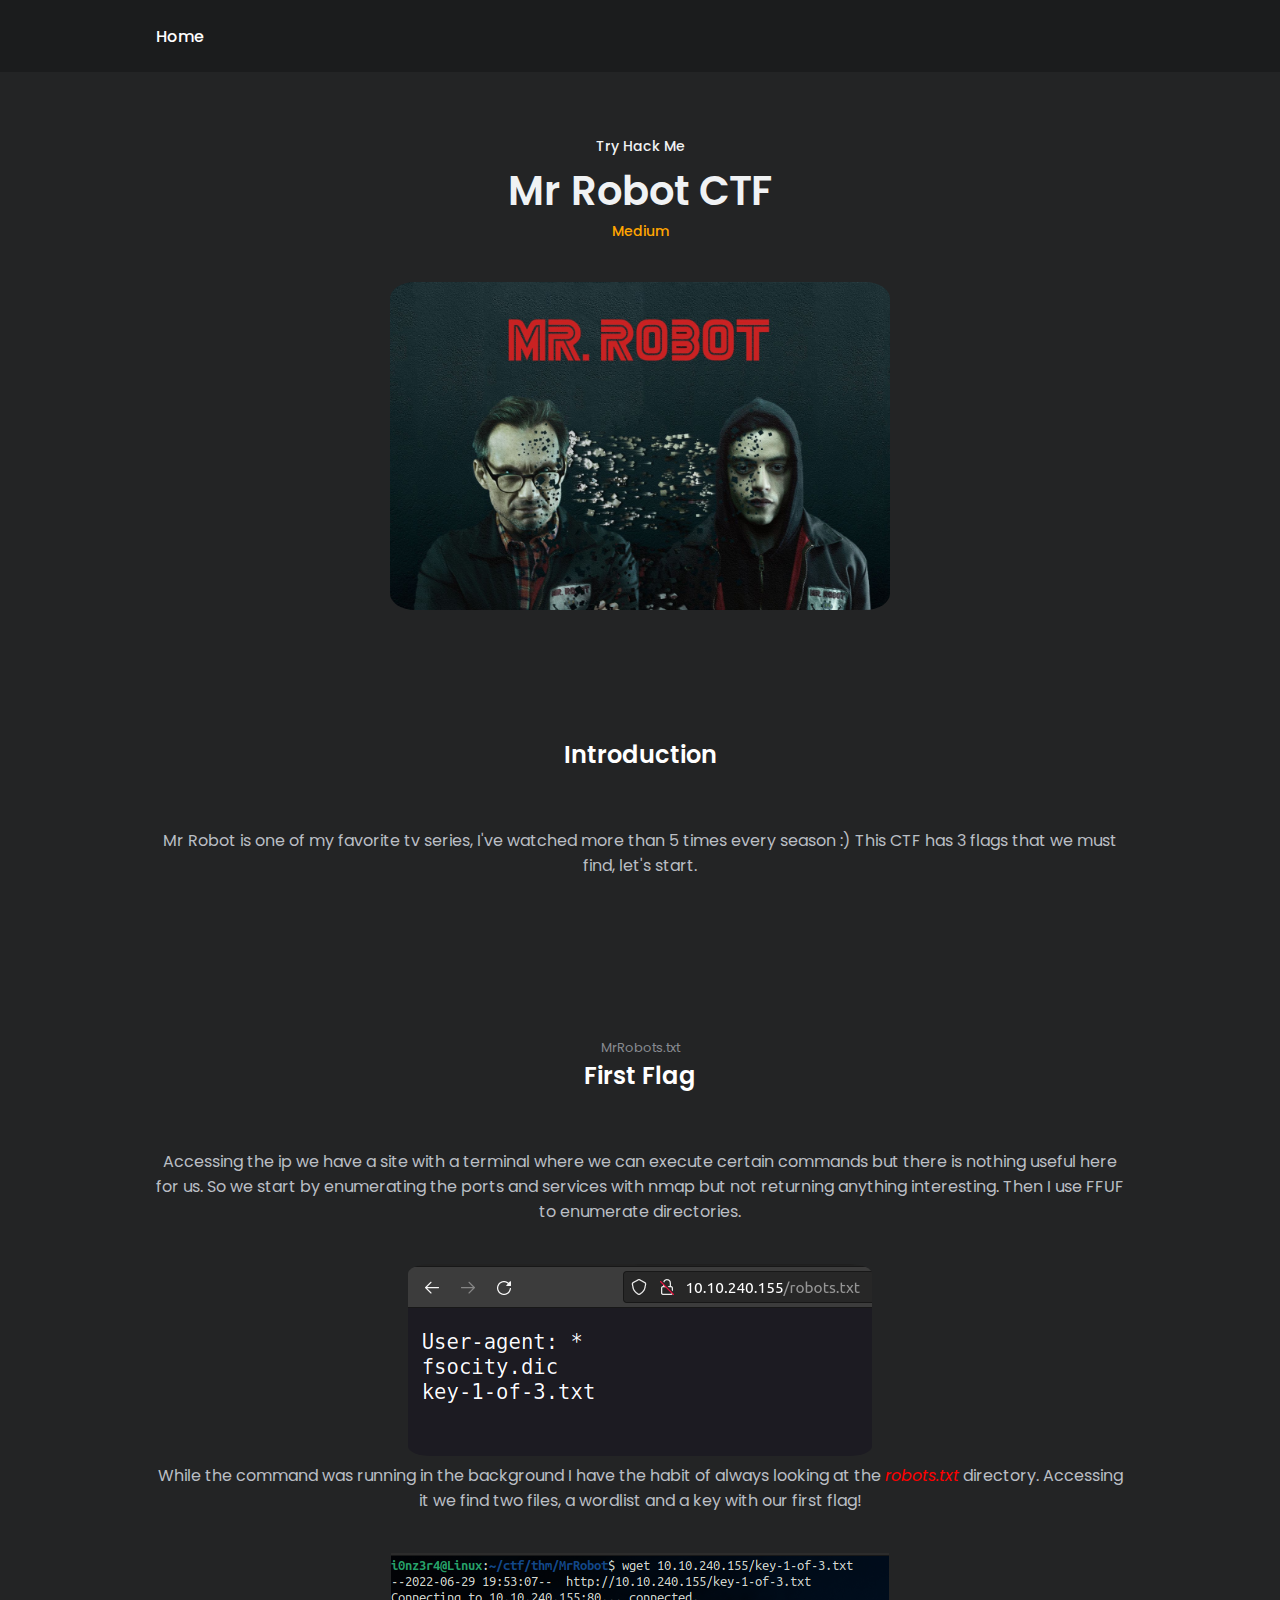
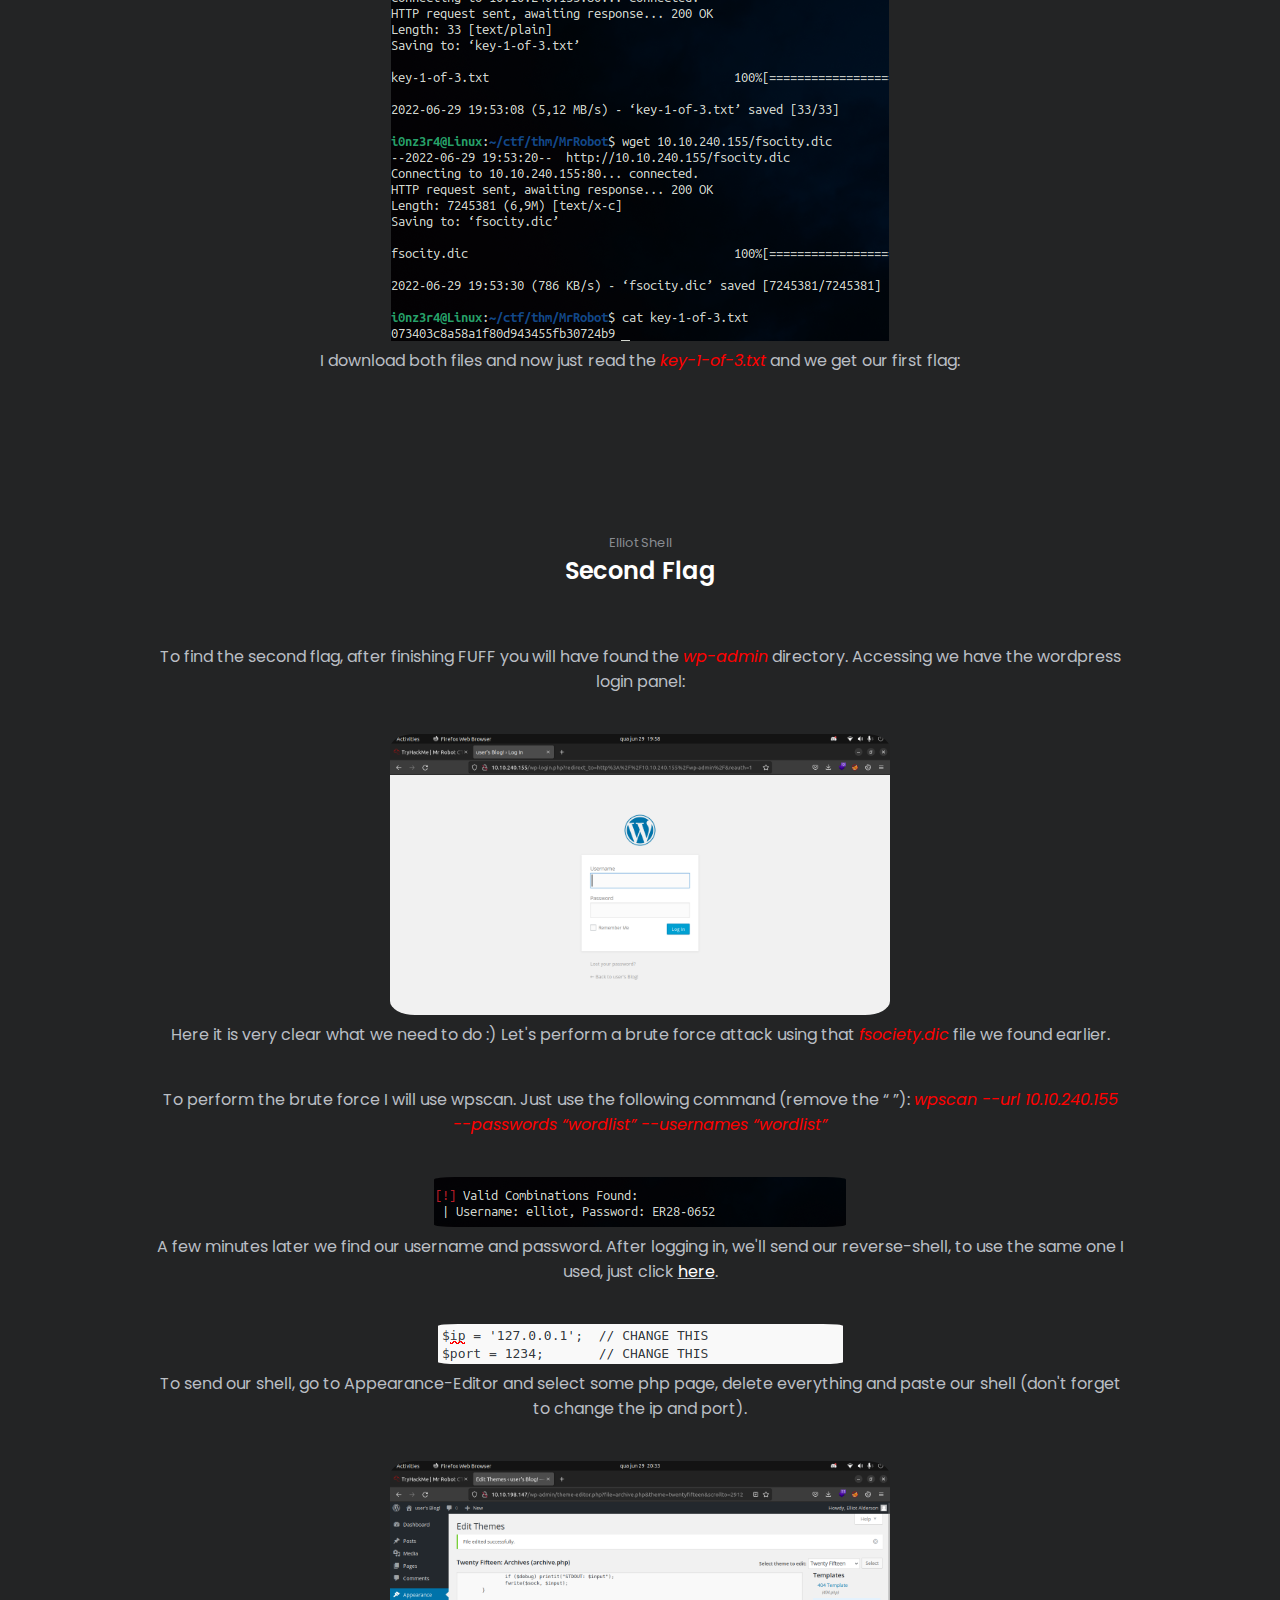
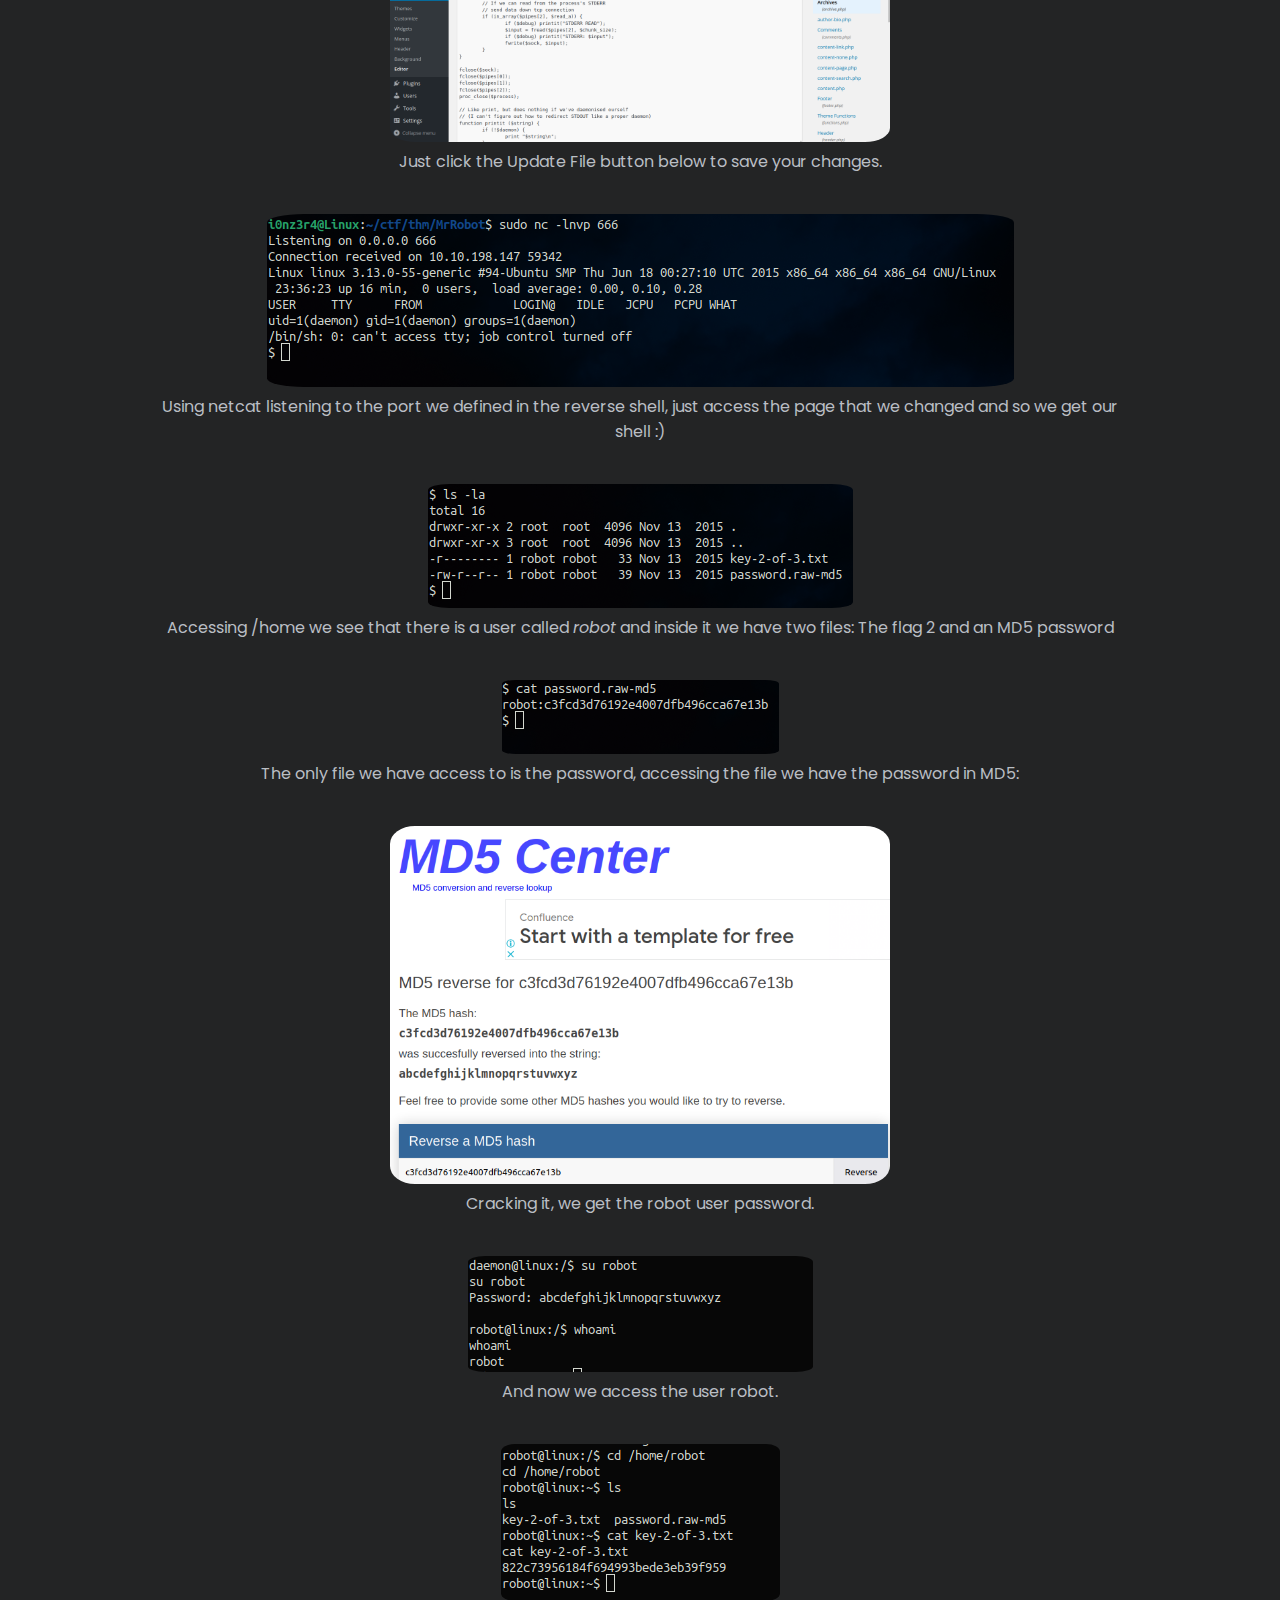
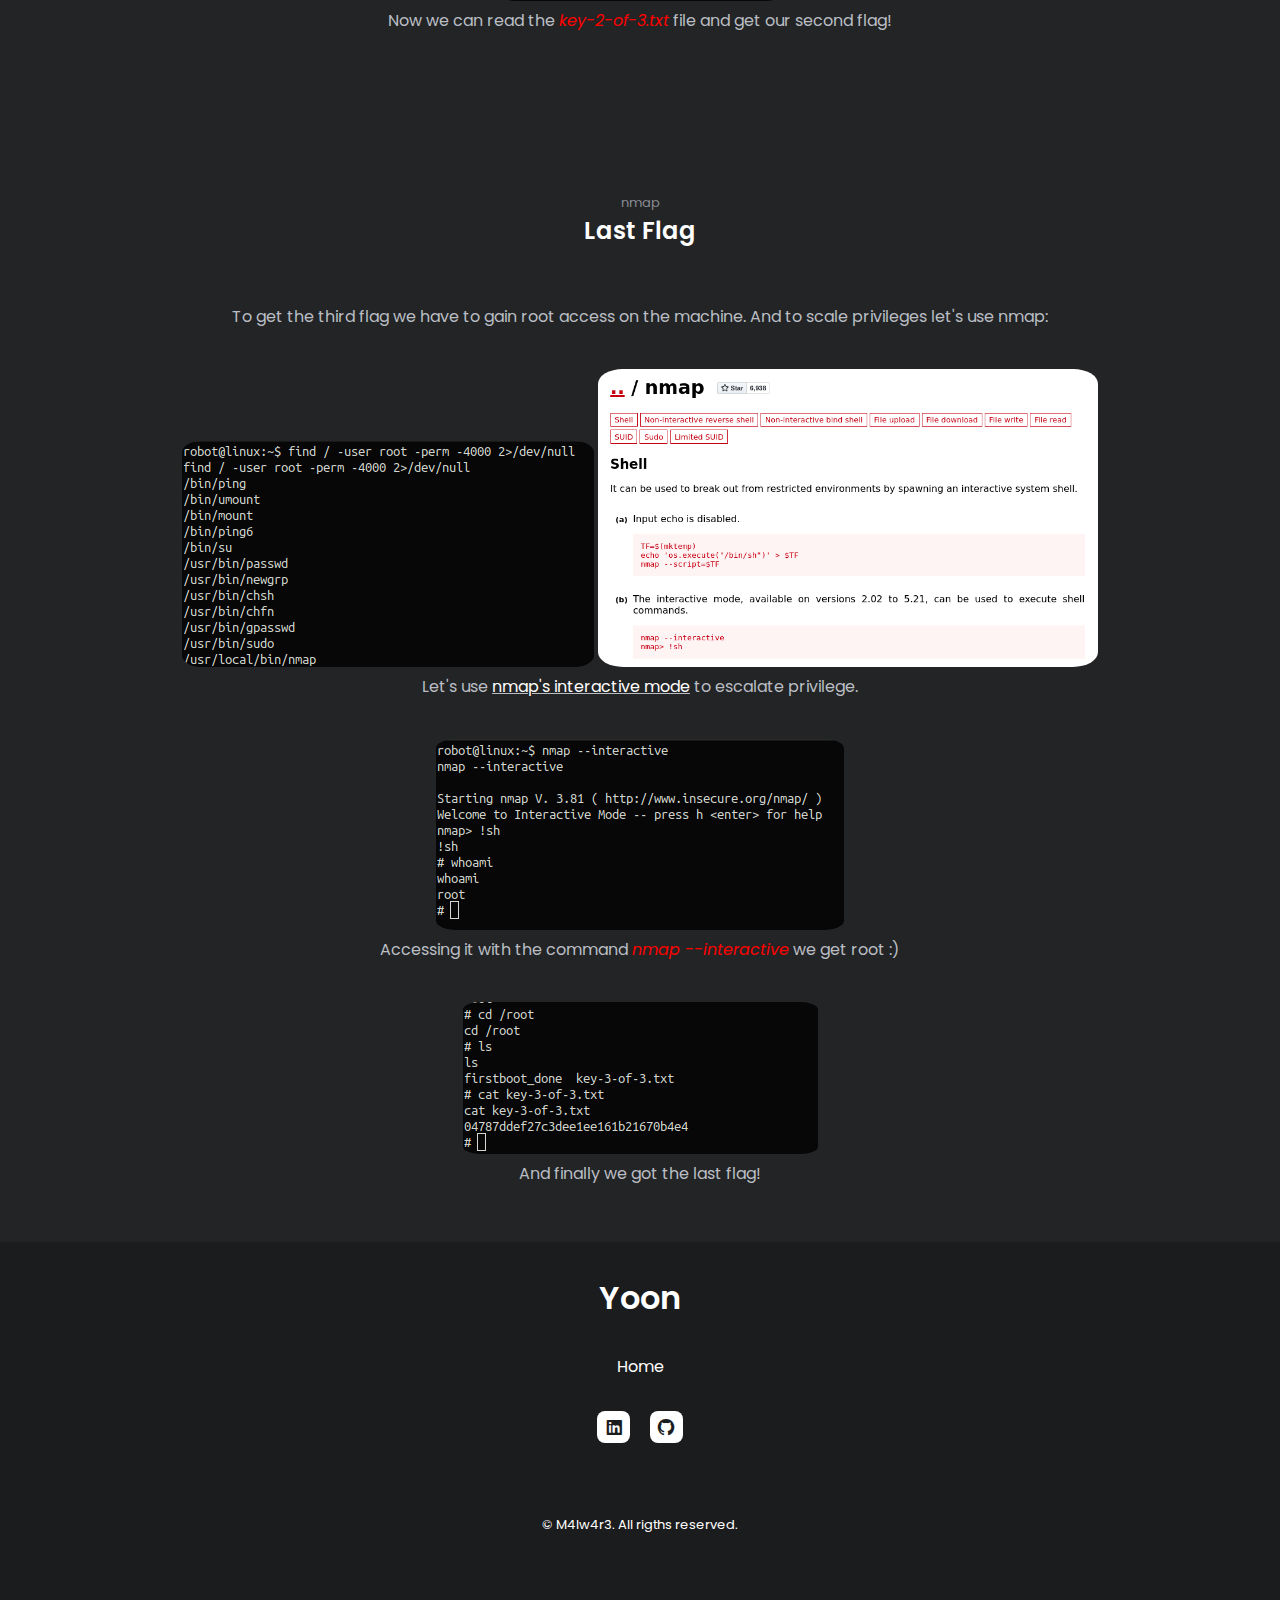
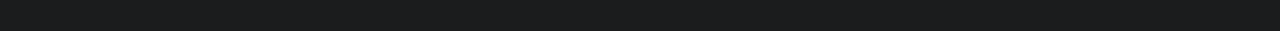
==== writeups/mr-robot/mr-robot.html @ eff6a3c6 "Upload" ====
<!DOCTYPE html>
    <html lang="en">
    <head>
        <meta charset="UTF-8">
        <meta name="viewport" content="width=device-width, initial-scale=1.0">
        <link rel="shortcut icon" href="../../assets/img/perfil.png" type="image/x-icon">
        <link href='https://unpkg.com/boxicons@2.1.2/css/boxicons.min.css' rel='stylesheet'>
        <link rel="stylesheet" href="/assets/css/swiper-bundle.min.css">
        <link rel="stylesheet" href="assets/css/styles.css">
        <title> Mr Robot CTF </title>
    </head>

    <body>
        <!--=============== HEADER ===============-->
        <header class="header" id="header">
            <nav class="nav container">
                <a href="https://micromalware.github.io/" class="nav__logo">Home</a>
            </nav>
        </header>

        <main class="main">
            <!--=============== HOME ===============-->
            <section class="home section" id="home">
                <div class="home__container container grid">
                    <div class="home__data">
                        <span class="home__greeting">Try Hack Me</span>
                        <h1 class="home__name">Mr Robot CTF</h1>
                        <h3 class="home__education" style="color:orange">Medium</h3>
                        <img src="assets/img/mr-robot.png" class="img-header">
                    </div>
                </div>
            </section>
            
            <!--=============== CONTENT ===============-->
            <section class="about section" id="about">
                <span class="section__subtitle"></span>
                <h2 class="section__title">Introduction</h2>

                <div class="about__container container">
                    <div class="about__data">
                        <p class="about__description">
                            Mr Robot is one of my favorite tv series, 
                            I've watched more than 5 times every season :) This CTF has 3 flags that we must find, let's start.
                        </p>
                    </div>
                </div>
            </section>


            <section class="about section">
                <span class="section__subtitle">MrRobots.txt</span>
                <h2 class="section__title">First Flag</h2>

                <div class="about__container container">
                    <div class="about__data">
                        <p class="about__description">
                            Accessing the ip we have a site with a terminal where we can execute certain commands but there is nothing useful here for us.
                            So we start by enumerating the ports and services with nmap but not returning anything interesting. Then I use FFUF to enumerate directories. 
                        </p>

                        <img src="assets/img/01.png">

                        <p class="about__description">
                            While the command was running in the background I have the habit of always looking at the <i style="color: red;">robots.txt</i> directory.
                            Accessing it we find two files, a wordlist and a key with our first flag!
                        </p>

                        <img src="assets/img/02.png" style="border-radius: 0%">

                        <p class="about__description">
                            I download both files and now just read the <i style="color: red;">key-1-of-3.txt</i> and we get our first flag:
                        </p>
                    </div>
                </div>
            </section>


            <section class="about section">
                <span class="section__subtitle">Elliot Shell</span>
                <h2 class="section__title">Second Flag</h2>

                <div class="about__container container">
                    <div class="about__data">
                        <p class="about__description">
                            To find the second flag, after finishing FUFF you will have found the <i style="color: red;">wp-admin</i> directory.
                            Accessing we have the wordpress login panel:
                        </p>

                        <img src="assets/img/03.png" style="width: 500px;">

                        <p class="about__description">
                            Here it is very clear what we need to do :)
                            Let's perform a brute force attack using that <i style="color: red;">fsociety.dic</i> file we found earlier.
                        </p>

                        <p class="about__description">
                            To perform the brute force I will use wpscan. Just use the following command (remove the “ ”):
                            <i style="color: red;">wpscan --url 10.10.240.155 --passwords “wordlist” --usernames “wordlist”</i>
                        </p>

                        <img src="assets/img/04.png">

                        <p class="about__description">
                            A few minutes later we find our username and password. After logging in, we'll send our reverse-shell, to use the same one I used, just click <u><a href="https://gitlab.com/kalilinux/packages/webshells/-/blob/kali/master/php/php-reverse-shell.php" target="_blank" style="color: #fff";>here</a></u>.
                        </p>

                        <img src="assets/img/05.png">

                        <p class="about__description">
                            To send our shell, go to Appearance-Editor and select some php page, delete everything and paste our shell (don't forget to change the ip and port).
                        </p>

                        <img src="assets/img/06.png" style="width: 500px;">

                        <p class="about__description">
                            Just click the Update File button below to save your changes.
                        </p>

                        <img src="assets/img/07.png">

                        <p class="about__description">
                            Using netcat listening to the port we defined in the reverse shell, just access the page that we changed and so we get our shell :)
                        </p>

                        <img src="assets/img/08.png">

                        <p class="about__description">
                            Accessing /home we see that there is a user called <i>robot</i> and inside it we have two files: The flag 2 and an MD5 password
                        </p>

                        <img src="assets/img/09.png">

                        <p class="about__description">
                            The only file we have access to is the password, accessing the file we have the password in MD5:
                        </p>

                        <img src="assets/img/10.png" style="width: 500px;">

                        <p class="about__description">
                            Cracking it, we get the robot user password.
                        </p>

                        <img src="assets/img/11.png">

                        <p class="about__description">
                            And now we access the user robot.
                        </p>

                        <img src="assets/img/12.png">

                        <p class="about__description">
                            Now we can read the <i style="color: red;">key-2-of-3.txt</i> file and get our second flag!
                        </p>
                </div>
            </section>


            <section class="about section">
                <span class="section__subtitle">nmap</span>
                <h2 class="section__title">Last Flag</h2>

                <div class="about__container container">
                    <div class="about__data">
                        <p class="about__description">
                            To get the third flag we have to gain root access on the machine. And to scale privileges let's use nmap:
                        </p>

                        <img src="assets/img/13.png">
                        <img src="assets/img/14.png" style="width: 500px;">

                        <p class="about__description">
                            Let's use <u><a href="https://gtfobins.github.io/gtfobins/nmap/" style="color: #fff;">nmap's interactive mode</a></u> to escalate privilege.
                        </p>

                        <img src="assets/img/15.png">

                        <p class="about__description">
                            Accessing it with the command <i style="color: red;">nmap --interactive</i> we get root :)
                        </p>

                        <img src="assets/img/16.png">

                        <p class="about__description">
                            And finally we got the last flag!
                        </p>
                </div>
            </section>

        <!--=============== FOOTER ===============-->
        <footer class="footer">
            <div class="footer__container container">
                <h1 class="footer__title">Yoon</h1>

                <ul class="footer__list">
                    <li>
                        <a href="https://micromalware.github.io/" class="footer__link">Home</a>
                    </li>
                </ul>

                <ul class="footer__social">
                    <a href="https://www.linkedin.com/in/yoon-guilherme/" target="_blank" class="footer__social-link">
                        <i class='bx bxl-linkedin-square'></i>
                    </a>

                    <a href="https://github.com/micromalware" target="_blank" class="footer__social-link">
                        <i class='bx bxl-github' ></i>
                    </a>
                </ul>

                <span class="footer__copy">
                    &#169; M4lw4r3. All rigths reserved.
                </span>
            </div>
        </footer>

        <!--=============== SCROLLREVEAL ===============-->
        <script src="/assets/js/scrollreveal.min.js"></script>

        <!--=============== SWIPER JS ===============-->
        <script src="/assets/js/swiper-bundle.min.js"></script>

        <!--=============== MIXITUP FILTER ===============-->
        <script src="/assets/js/mixitup.min.js"></script>

        <!--=============== MAIN JS ===============-->
        <script src="assets/js/main.js"></script>
    </body>
</html>
---- writeups/mr-robot/assets/css/styles.css ----
/*=============== GOOGLE FONTS ===============*/
@import url('https://fonts.googleapis.com/css2?family=Poppins:wght@400;500;600&display=swap');

/*=============== VARIABLES CSS ===============*/
:root {
  --header-height: 3.5rem;

  /*========== Colors ==========*/
  --first-hue: 231;
  --sat: 40%;
  --lig: 56%;
  --second-hue: 219;
  --first-color: hsl(var(--first-hue), var(--sat), var(--lig));
  --first-color-alt: hsl(var(--first-hue), var(--sat), 52%); /* -4% */
  --title-color: hsl(var(--second-hue), 15%, 95%);
  --text-color: hsl(var(--second-hue), 8%, 75%);
  --text-color-light: hsl(var(--second-hue), 4%, 55%);
  --body-color: hsl(var(--second-hue), 48%, 8%);
  --container-color: hsl(var(--second-hue), 32%, 12%);

  /*========== Font and typography ==========*/
  --body-font: 'Poppins', sans-serif;
  --biggest-font-size: 1.75rem;
  --h1-font-size: 1.5rem;
  --h2-font-size: 1.25rem;
  --h3-font-size: 1rem;
  --normal-font-size: .938rem;
  --small-font-size: .813rem;
  --smaller-font-size: .75rem;
  --tiny-font-size: .625rem;

  /*========== Font weight ==========*/
  --font-medium: 500;
  --font-semibold: 600;

  /*========== z index ==========*/
  --z-tooltip: 10;
  --z-fixed: 100;
  --z-modal: 1000;
}

/* Responsive typography */
@media screen and (min-width: 968px) {
  :root {
    --biggest-font-size: 2.5rem;
    --h1-font-size: 2.25rem;
    --h2-font-size: 1.5rem;
    --h3-font-size: 1.25rem;
    --normal-font-size: 1rem;
    --small-font-size: .875rem;
    --smaller-font-size: .813rem;
  }
}

/*=============== BASE ===============*/
* {
  box-sizing: border-box;
  padding: 0;
  margin: 0;
}

html {
  scroll-behavior: smooth;
}

body,
button,
input,
textarea {
  font-family: var(--body-font);
  font-size: var(--normal-font-size);
}

body {
  background-color: #232425;
  color: var(--text-color);
  transition: .4s; /* for light mode animation */
}

h1, h2, h3 {
  color: var(--title-color);
  font-weight: var(--font-semibold);
}

ul {
  list-style: none;
}

a {
  text-decoration: none;
}

button {
  cursor: pointer;
  border: none;
  outline: none;
}

img {
  max-width: 100%;
  height: auto;
  border-radius: 5%;
}

/*=============== THEME ===============*/
.change-theme{
  font-size: 1.25rem;
  cursor: pointer;
  transition: .3s;
}

.change-theme:hover{
  color: var(--first-color);
}

/*========== Variables Light theme ==========*/
body.light-theme{
  --title-color: hsl(var(--second-hue), 15%, 15%);
  --text-color: hsl(var(--second-hue), 8%, 35%);
  --body-color: hsl(var(--second-hue), 100%, 99%);
  --container-color: #fff;
}

/*========== 
    Color changes in some parts of 
    the website, in light theme
==========*/
.light-theme .scroll-header{
  box-shadow: 0 2px 4px hsla(0, 0%, 1%, .1);
}

.light-theme .nav__menu{
  background-color: hsla(var(--second-hue), 32%, 90%, .8);
}

.light-theme .section__subtitle{
  color: var(--text-color);
}

.light-theme .home__social-link{
  box-shadow: 0 2px 8px hsla(var(--second-hue), 48%, 8%, .1);
}

.light-theme .home__social::after,
.light-theme .footer__social-link{
  background-color: var(--title-color);
}

.light-theme .home__social-link,
.light-theme .home__scroll,
.light-theme .button,
.light-theme .button:hover,
.light-theme .active-work,
.light-theme .footer__title,
.light-theme .footer__link,
.light-theme .footer__copy{
  color: var(--title-color);
}

.light-theme .about__box{
  box-shadow: 0 2px 8px hsla(var(--second-hue), 48%, 8%, .1);
}

.light-theme .skills__content,
.light-theme .services__card,
.light-theme .work__card,
.light-theme .testimonial__card,
.light-theme .contact__card{
  box-shadow: 0 2px 16px hsla(var(--second-hue), 48%, 8%, .1);
}

.light-theme::-webkit-scrollbar{
  background-color: hsl(var(--second-hue), 8%, 66%);
}

.light-theme::-webkit-scrollbar-thumb{
  background-color: hsl(var(--second-hue), 8%, 54%);
}

.light-theme::-webkit-scrollbar-thumb:hover{
  background-color: hsl(var(--second-hue), 8%, 44%);
}

/*=============== REUSABLE CSS CLASSES ===============*/
.container {
  max-width: 968px;
  margin-left: 1rem;
  margin-right: 1rem;
}

.grid {
  display: grid;
  gap: 1.25rem;
}

.main {
  overflow: hidden;
}

.section {
  padding: 4.5rem 0 1rem;
}

.section__title, 
.section__subtitle {
  text-align: center;
}

.section__title {
  font-size: var(--h2-font-size);
  color: #fff;
  margin-bottom: 2rem;
}

.section__subtitle {
  display: block;
  font-size: var(--smaller-font-size);
  color: var(--text-color-light);
}

/*=============== HEADER & NAV===============*/
.header {
  position: fixed;
  top: 0;
  left: 0;
  width: 100%;
  background-color: #1b1c1d;
  z-index: var(--z-fixed);
  transition: .4s; /* for light mode animation */
}

.img-header {
  width: 500px;
}

.nav{
  height: var(--header-height);
  display: flex;
  justify-content: space-between;
  align-items: center;
}

.nav__logo{
  color: #fff;
  font-weight: var(--font-medium);
  transition: .4s;
}

.nav__logo:hover{
  color: #a9a9b3;
}

.nav__menu{
  position: fixed;
  bottom: 1rem;
  background-color: hsla(var(--second-hue), 32%, 16%, .8);
  width: 90%;
  border-radius: 4rem;
  padding: 1rem 2.25rem;
  backdrop-filter: blur(10px);
  transition: .4s; /* for light mode animation */
}

.nav__list{
  display: flex;
  justify-content: space-between;
  align-items: center;
}

.nav__link{
  color: var(--text-color);
  font: 1.25rem;
  padding: .4rem;
  display: flex;
  border-radius: 5rem;
}

/* Active link */
.active-link{
  background: linear-gradient(180deg,
              hsla(var(--first-hue), var(--sat), var(--lig), 1),
              hsla(var(--first-hue), var(--sat), var(--lig), .2)
            );
  box-shadow: 0 0 16px hsla(var(--first-hue), var(--sat), var(--lig), .4);
  color: var(--title-color);
}

/* Change background header */
.scroll-header{
  box-shadow: 0 4px 4px hsla(0, 0%, 4%, .3);
}


/*=============== HOME ===============*/
.home__container{
  position: relative;
  row-gap: 4.5rem;
  padding-top: 2rem;
}

.home__data{
  text-align: center;
}

.home__greeting,
.home__education{
  font-size: var(--small-font-size);
  font-weight: var(--font-medium);
}

.home__greeting{
  display: block;
  color: var(--title-color);
  margin-bottom: .25rem;
}

.home__education{
  color: var(--text-color);
  margin-bottom: 2.5rem;
}

.home__name{
  font-size: var(--biggest-font-size);
}

.home__img{
  width: 175px;
}

.home__handle{
  justify-self: center;
  width: 190px;
  height: 293px;
  background: linear-gradient(180deg,
              hsla(var(--first-hue), var(--sat), var(--lig), 1),
              hsla(var(--first-hue), var(--sat), var(--lig), .2)
            );
  border-radius: 10rem 10rem 1rem 1rem;
  display: flex;
  align-items: flex-end;
  justify-content: center;
  overflow: hidden;
}

.home__buttons{
  display: flex;
  justify-content: center;
  align-items: center;
  gap: 1.5rem;
}

.home__social,
.home__scroll{
  position: absolute;
}

.home__social{
  bottom: 5rem;
  left: 0;
  display: grid;
  row-gap: .5rem;
}

.home__social-link{
  width: max-content;
  background-color: var(--container-color);
  color: var(--first-color);
  padding: .25rem;
  border-radius: .25rem;
  display: flex;
  font-size: 1rem;
  transition: .4s;
}

.home__social-link:hover{
  background-color: var(--first-color);
  color: #fff;
}

.home__social::after{
  content: '';
  width: 32px;
  height: 2px;
  background-color: var(--first-color);
  transform: rotate(90deg) translate(16px, 3px);
}

.home__scroll{
  color: var(--first-color);
  right: -1.5rem;
  bottom: 4rem;
  display: grid;
  row-gap: 2.25rem;
  justify-items: center;
}

.home__scroll-icon{
  font-size: 1.25rem;
}

.home__scroll-name{
  font-size: var(--smaller-font-size);
  transform: rotate(-90deg);
}

/*=============== BUTTONS ===============*/
.button{
  display: inline-block;
  background-color: var(--first-color);
  color: var(--body-color);
  padding: .75rem 1rem;
  border-radius: .5rem;
  font-weight: var(--font-medium);
  transition: .4s;
}

.button:hover{
  background-color: var(--first-color-alt);
  color: var(--body-color);
}

.button--ghost{
  background-color: transparent;
  border: 2px solid var(--first-color);
  color: var(--first-color);
}

/*=============== ABOUT ===============*/
.about__container{
  row-gap: 2.5rem;
}

.about__data{
  text-align: center;
}

.about__title{
  font-size: var(--small-font-size);
}

.about__subtitle{
  font-size: var(--tiny-font-size);
}

.about__description{
  margin-bottom: 1rem;
}


/*=============== FOOTER ===============*/
.footer{
  background-color: #1b1c1d;
}

.footer__container{
  padding: 2rem 0 6rem;
}

.footer__title,
.footer__link{
  color: #fff;
}

.footer__title{
  text-align: center;
  margin-bottom: 2rem;
}

.footer__list{
  display: flex;
  justify-content: center;
  column-gap: 1.5rem;
  margin-bottom: 2rem;
}

.footer__social{
  display: flex;
  justify-content: center;
  column-gap: 1.25rem;
}

.footer__social-link{
  background-color: #fff;
  color: #1b1c1d;
  padding: .25rem;
  border-radius: .25rem;
  font-size: 1rem;
  display: inline-flex;
}

.footer__copy{
  display: block;
  margin-top: 4.5rem;
  color: #fff;
  text-align: center;
  font-size: var(--smaller-font-size);
}

/*=============== SCROLL BAR ===============*/
::-webkit-scrollbar{
  width: .6rem;
  border-radius: .5rem;
  background-color: hsl(var(--second-hue), 8%, 38%);
}

::-webkit-scrollbar-thumb{
  background-color: hsl(var(--second-hue), 8%, 26%);
  border-radius: .5rem;
}

::-webkit-scrollbar-thumb:hover{
  background-color: hsl(var(--second-hue), 8%, 20%);
}

/*=============== BREAKPOINTS ===============*/
/* For small devices */
@media screen and (max-width: 320px){
  .nav__menu{
    padding: 1rem 1.5rem;
  }

  .home__buttons{
    flex-direction: column;
  }

  .home__handle{
    width: 150px;
    height: 253px;
  }

  .home__img{
    width: 130px;
  }
}

/* For medium devices */
@media screen and (min-width: 576px) {
  .nav__menu{
    width: 328px;
    left: 0;
    right: 0;
    margin: 0 auto;
  }


  .about__description{
    padding: 0 auto;
    justify-content: center;
  }
}

@media screen and (min-width: 767px){
  .work__container{
    grid-template-columns: repeat(2, max-content);
  }

  .contact__container{
    grid-template-columns: repeat(1, max-content);
    justify-content: center;
    column-gap: 3rem;
  }
}

/* For large devices */
@media screen and (min-width: 992px){
  .container{
    margin-left: auto;
    margin-right: auto;
  }

  .section{
    padding: 6.5rem 0 1rem;
  }

  .section__title{
    margin-bottom: 3.5rem;
  }

  .nav{
    height: calc(var(--header-height) + 1rem);
  }

  .home__handle{
    width: 290px;
    height: 400px;
  }

  .home__img{
    width: 250px;
  }

  .home__social-link{
    padding: .4rem;
    font-size: 1.25rem;
  }

  .home__social::after{
    transform: rotate(90deg) translate(16px, 0);
  }

  .home__scroll-icon{
    font-size: 2rem;
  }

  .about__container{
    align-items: center;
    column-gap: 1rem;
  }

  p .about__data{
    text-align: initial;
  }

  .about__info{
    justify-content: initial;
  }

  .about__box{
    text-align: center;
    padding: 1rem 1.25rem;
  }

  .about__description{
    padding: 0 0 0 0;
    margin-bottom: 2.5rem;
  }

  .footer__social-link{
    font-size: 1.25rem;
    padding: .4rem;
    border-radius: .5rem;
  }
}
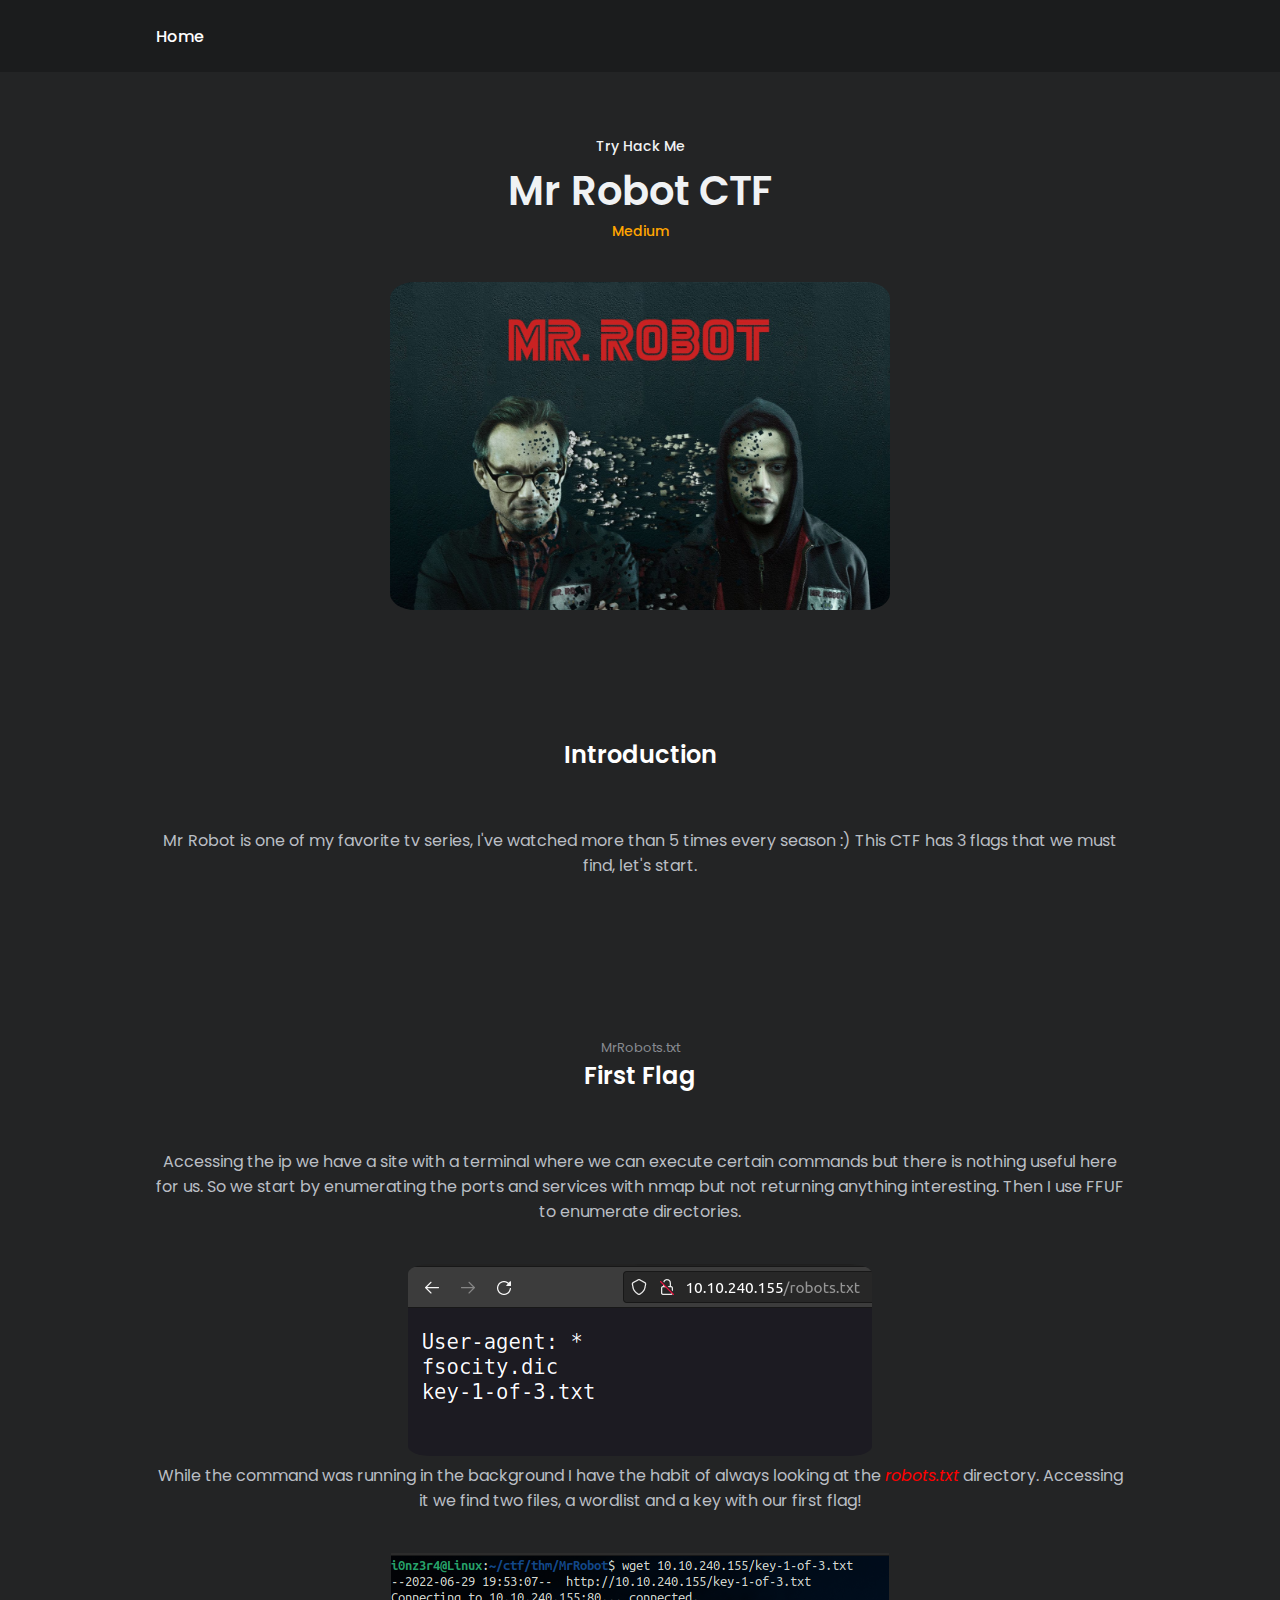
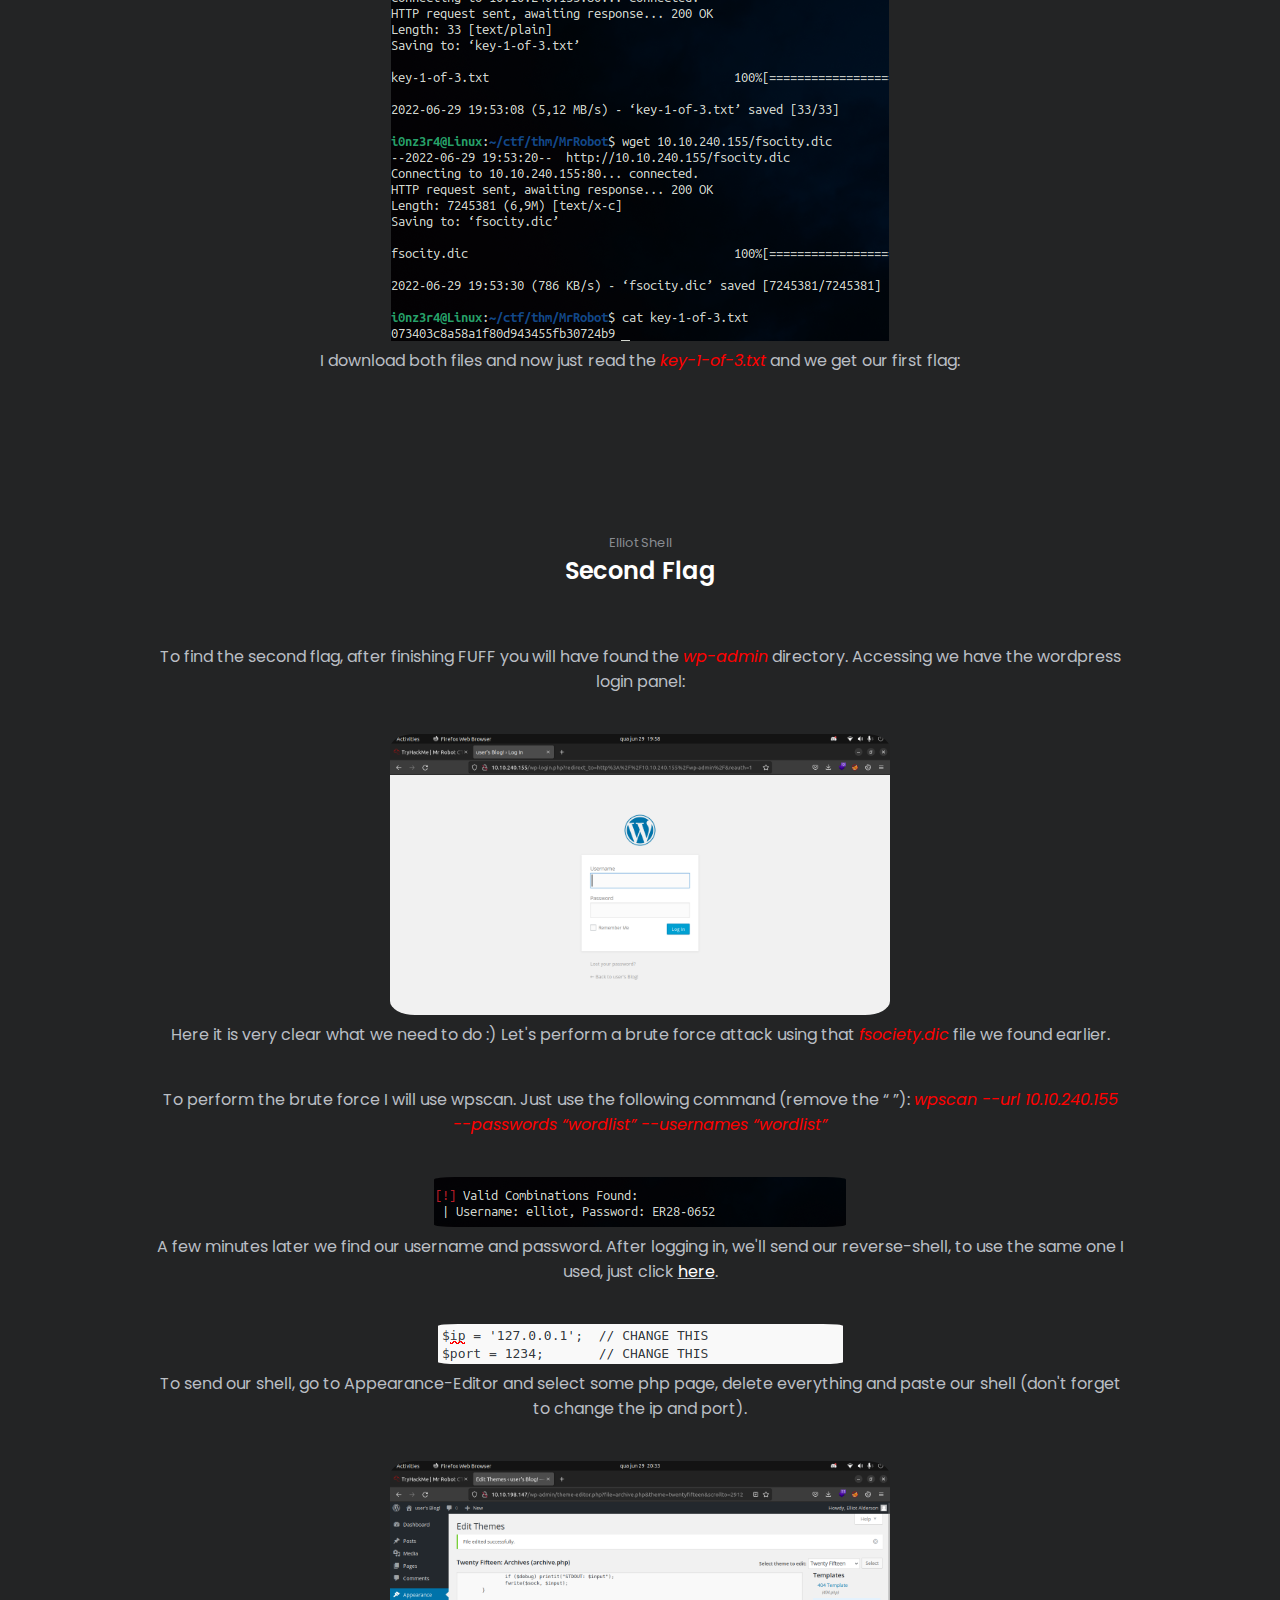
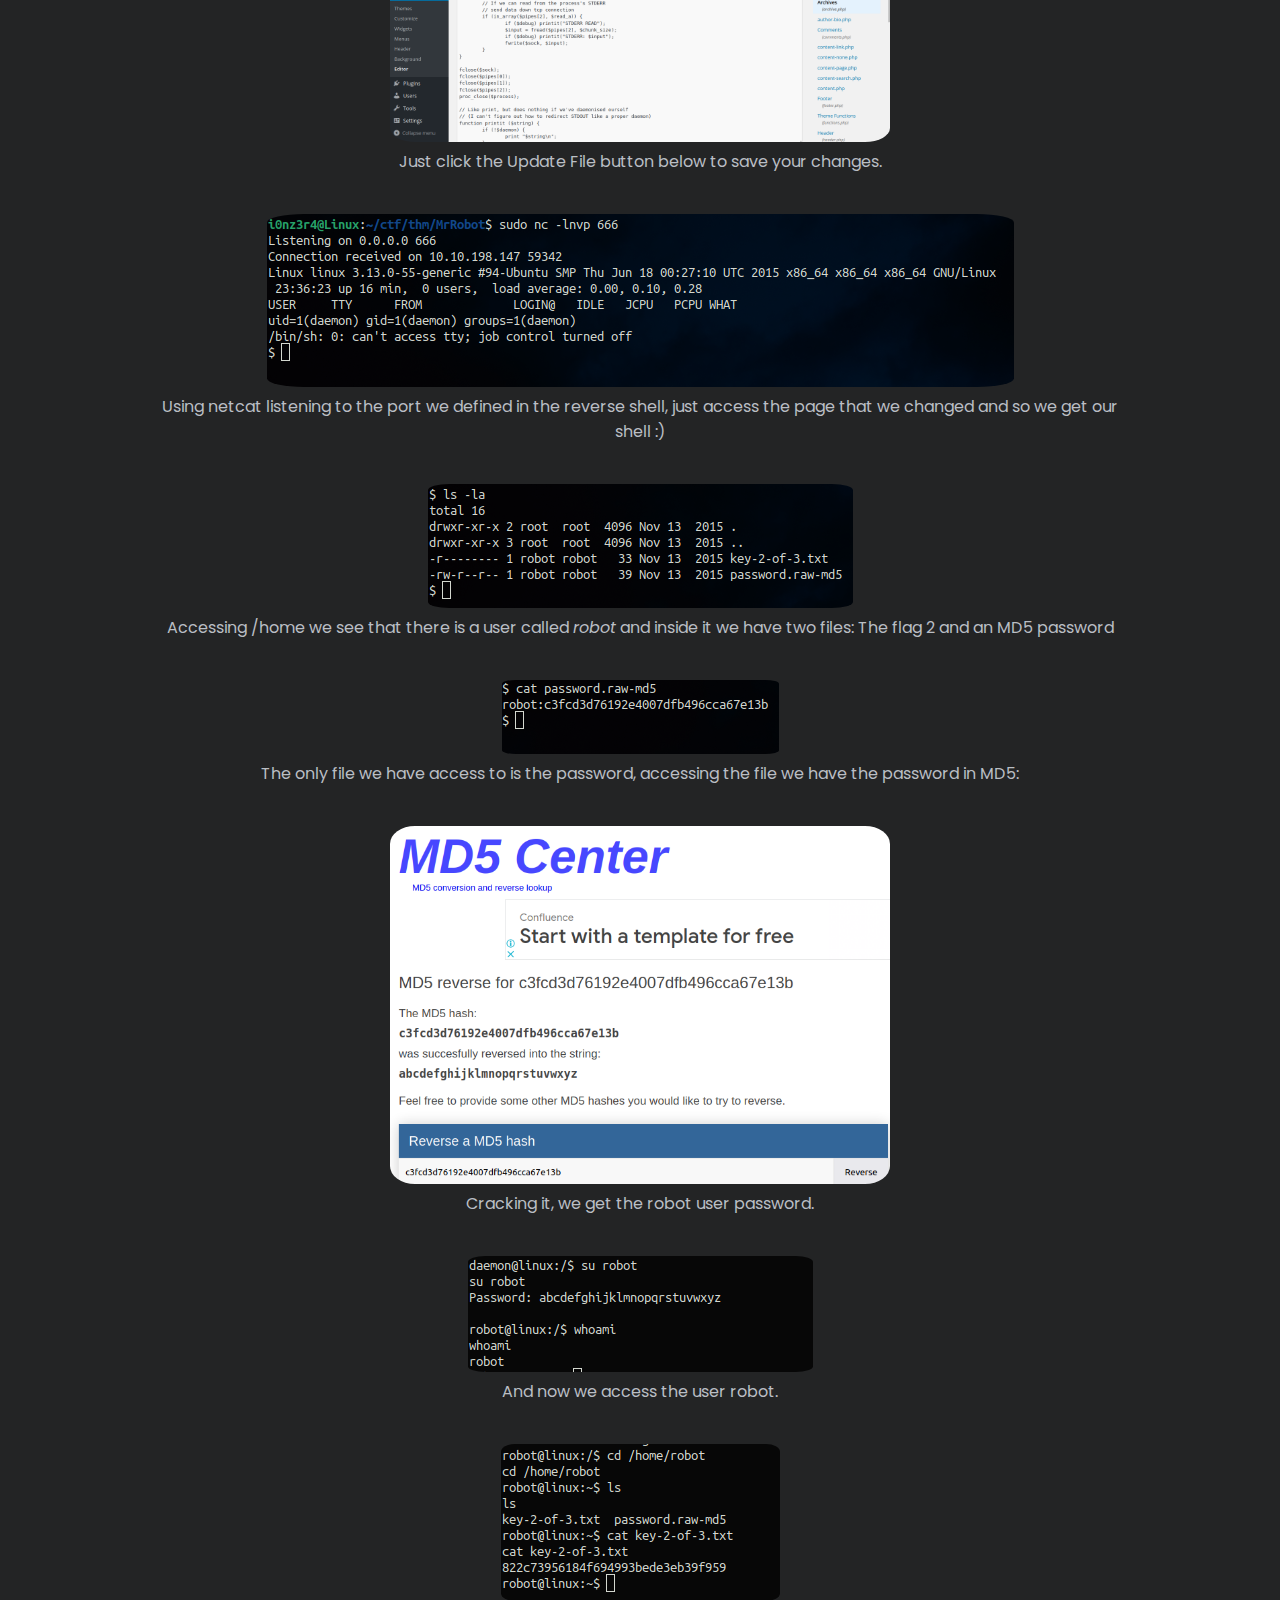
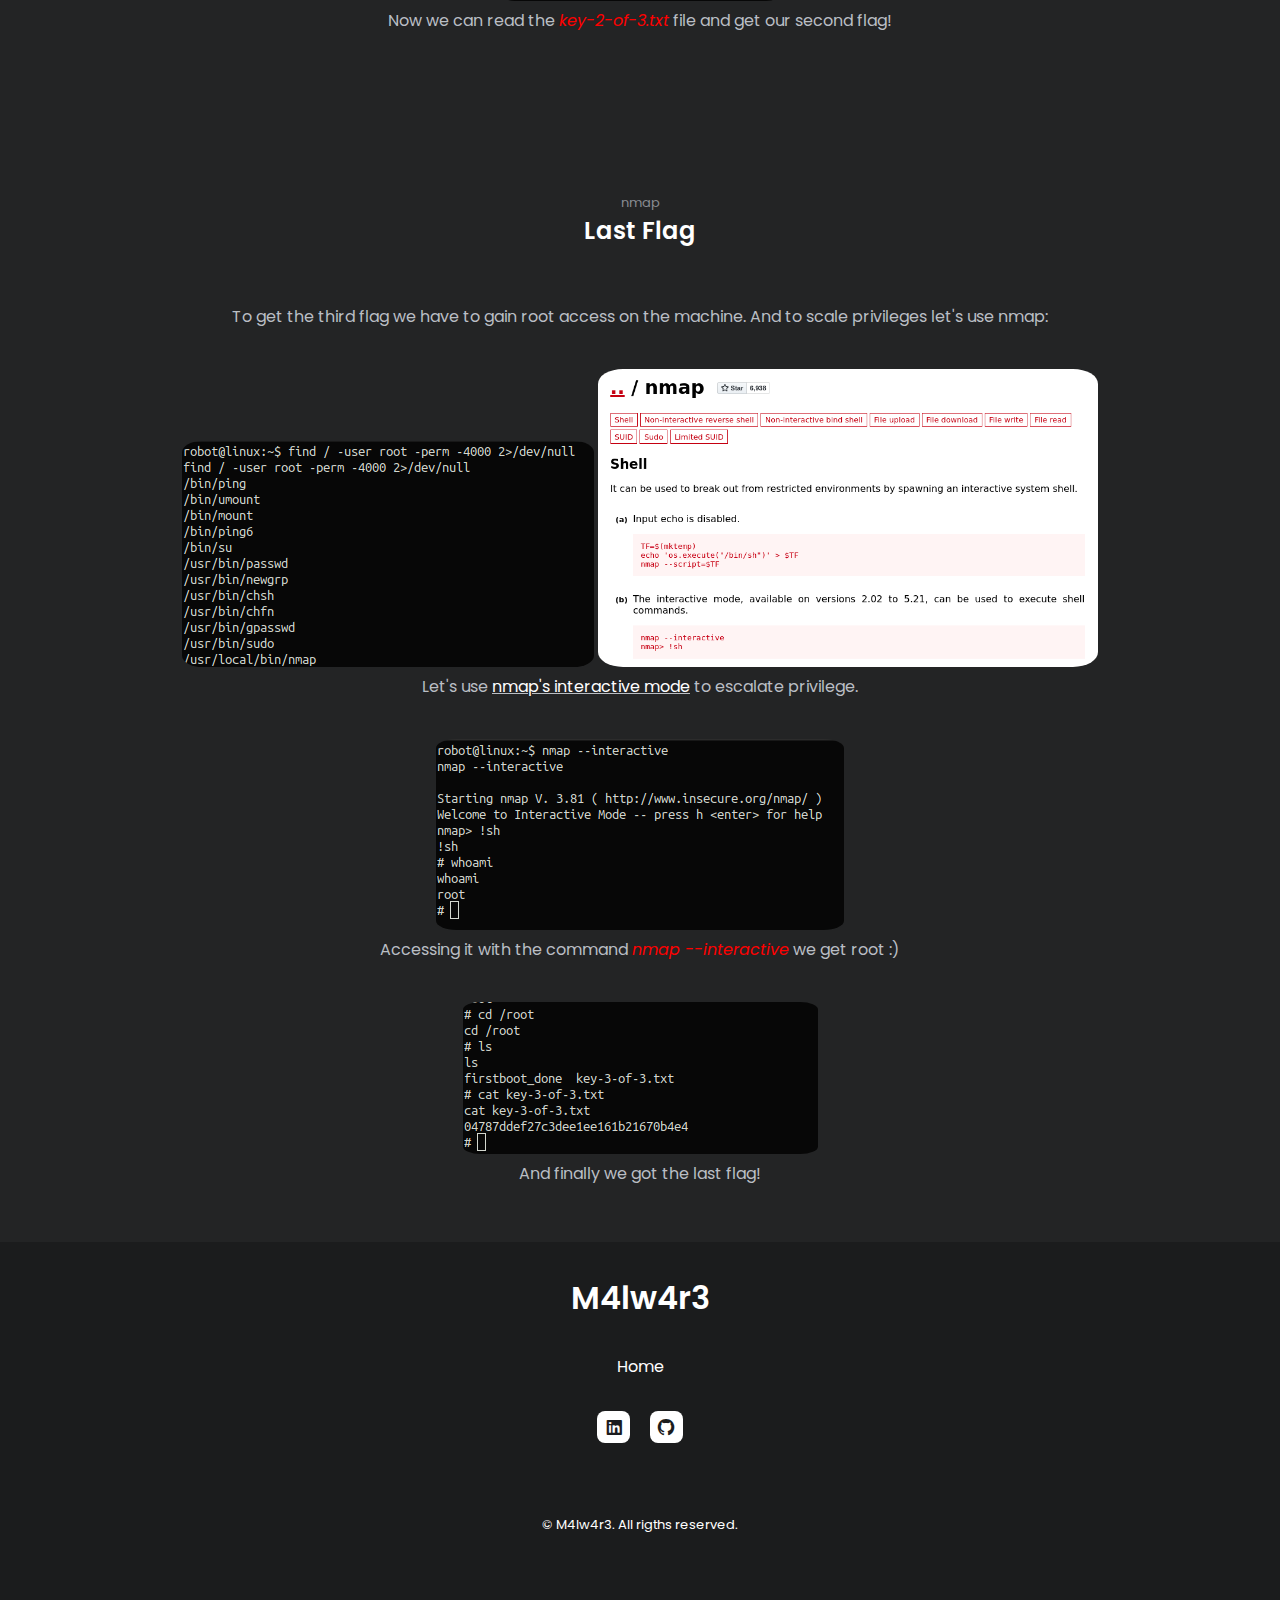
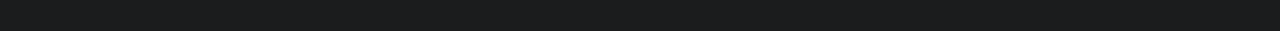
==== commit 1439cc00: "Update mr-robot.html" ====
--- a/writeups/mr-robot/mr-robot.html
+++ b/writeups/mr-robot/mr-robot.html
@@ -189,7 +189,7 @@
         <!--=============== FOOTER ===============-->
         <footer class="footer">
             <div class="footer__container container">
-                <h1 class="footer__title">Yoon</h1>
+                <h1 class="footer__title">M4lw4r3</h1>
 
                 <ul class="footer__list">
                     <li>
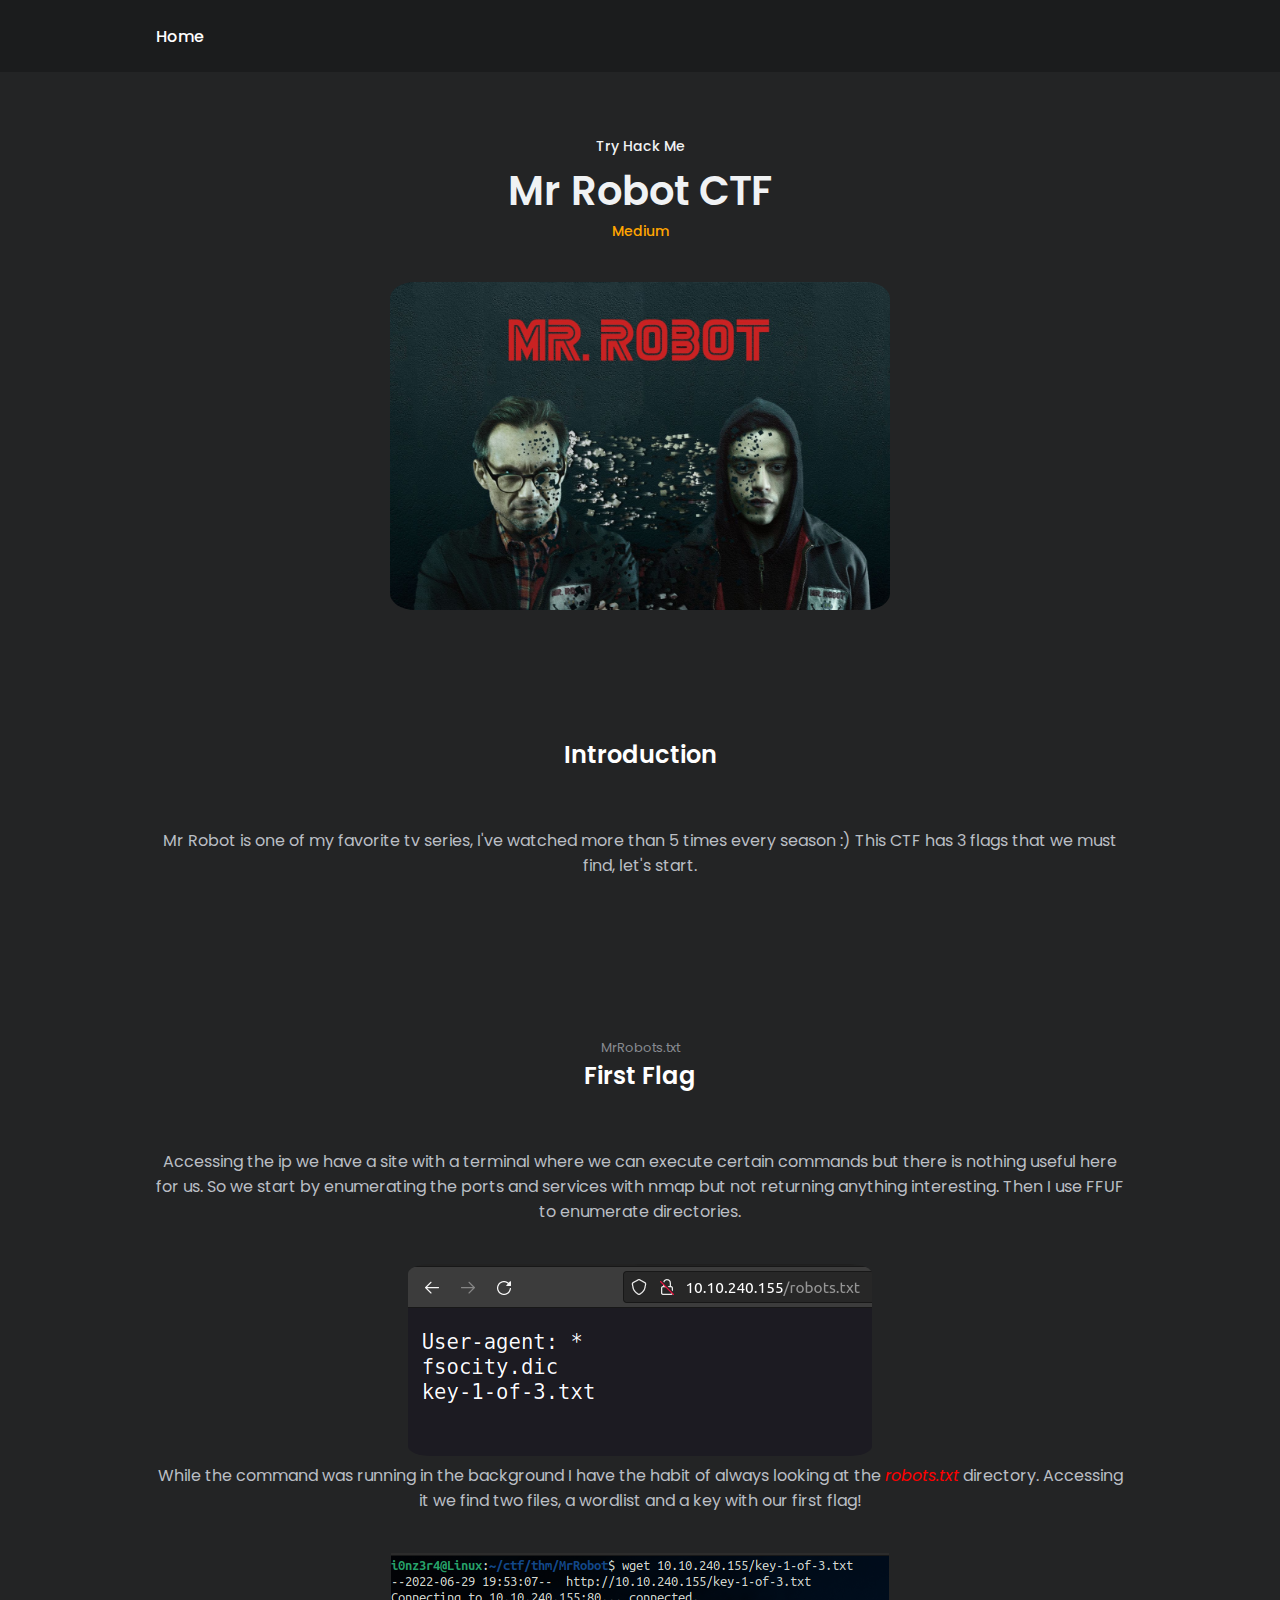
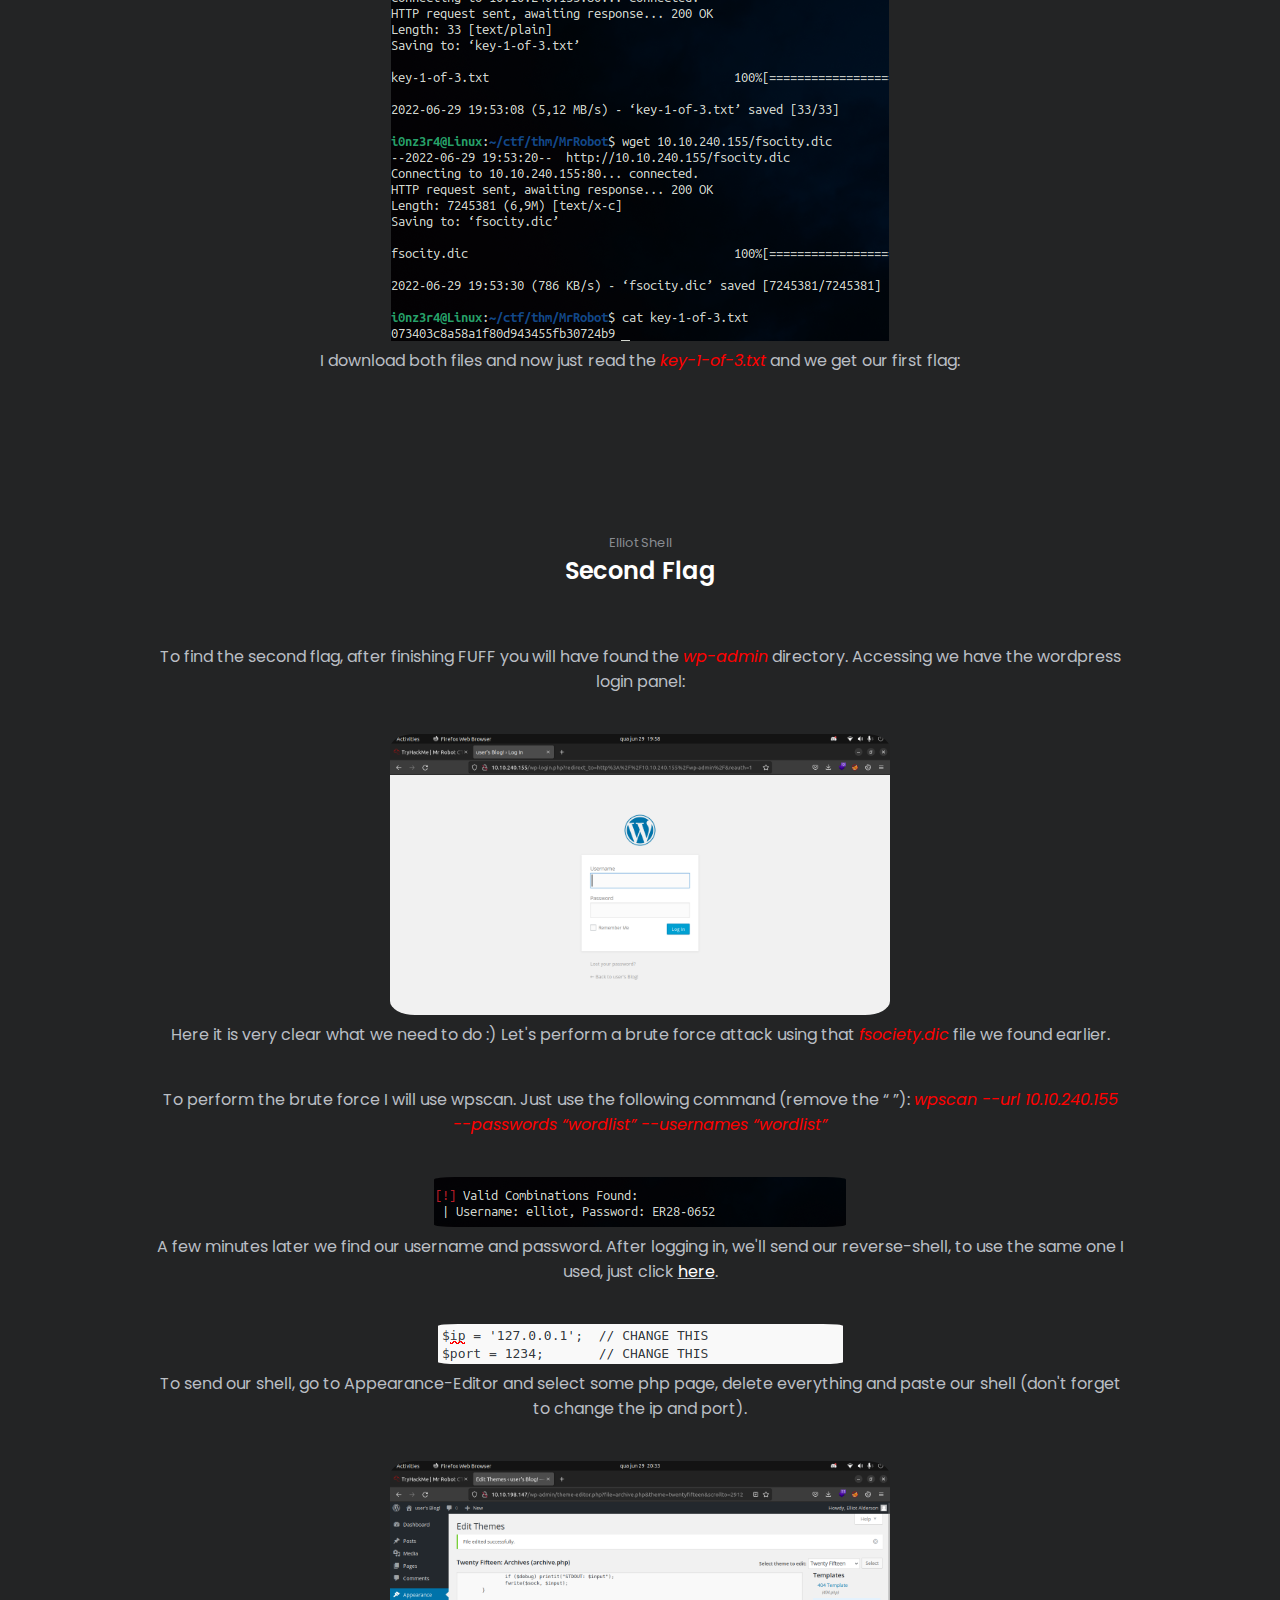
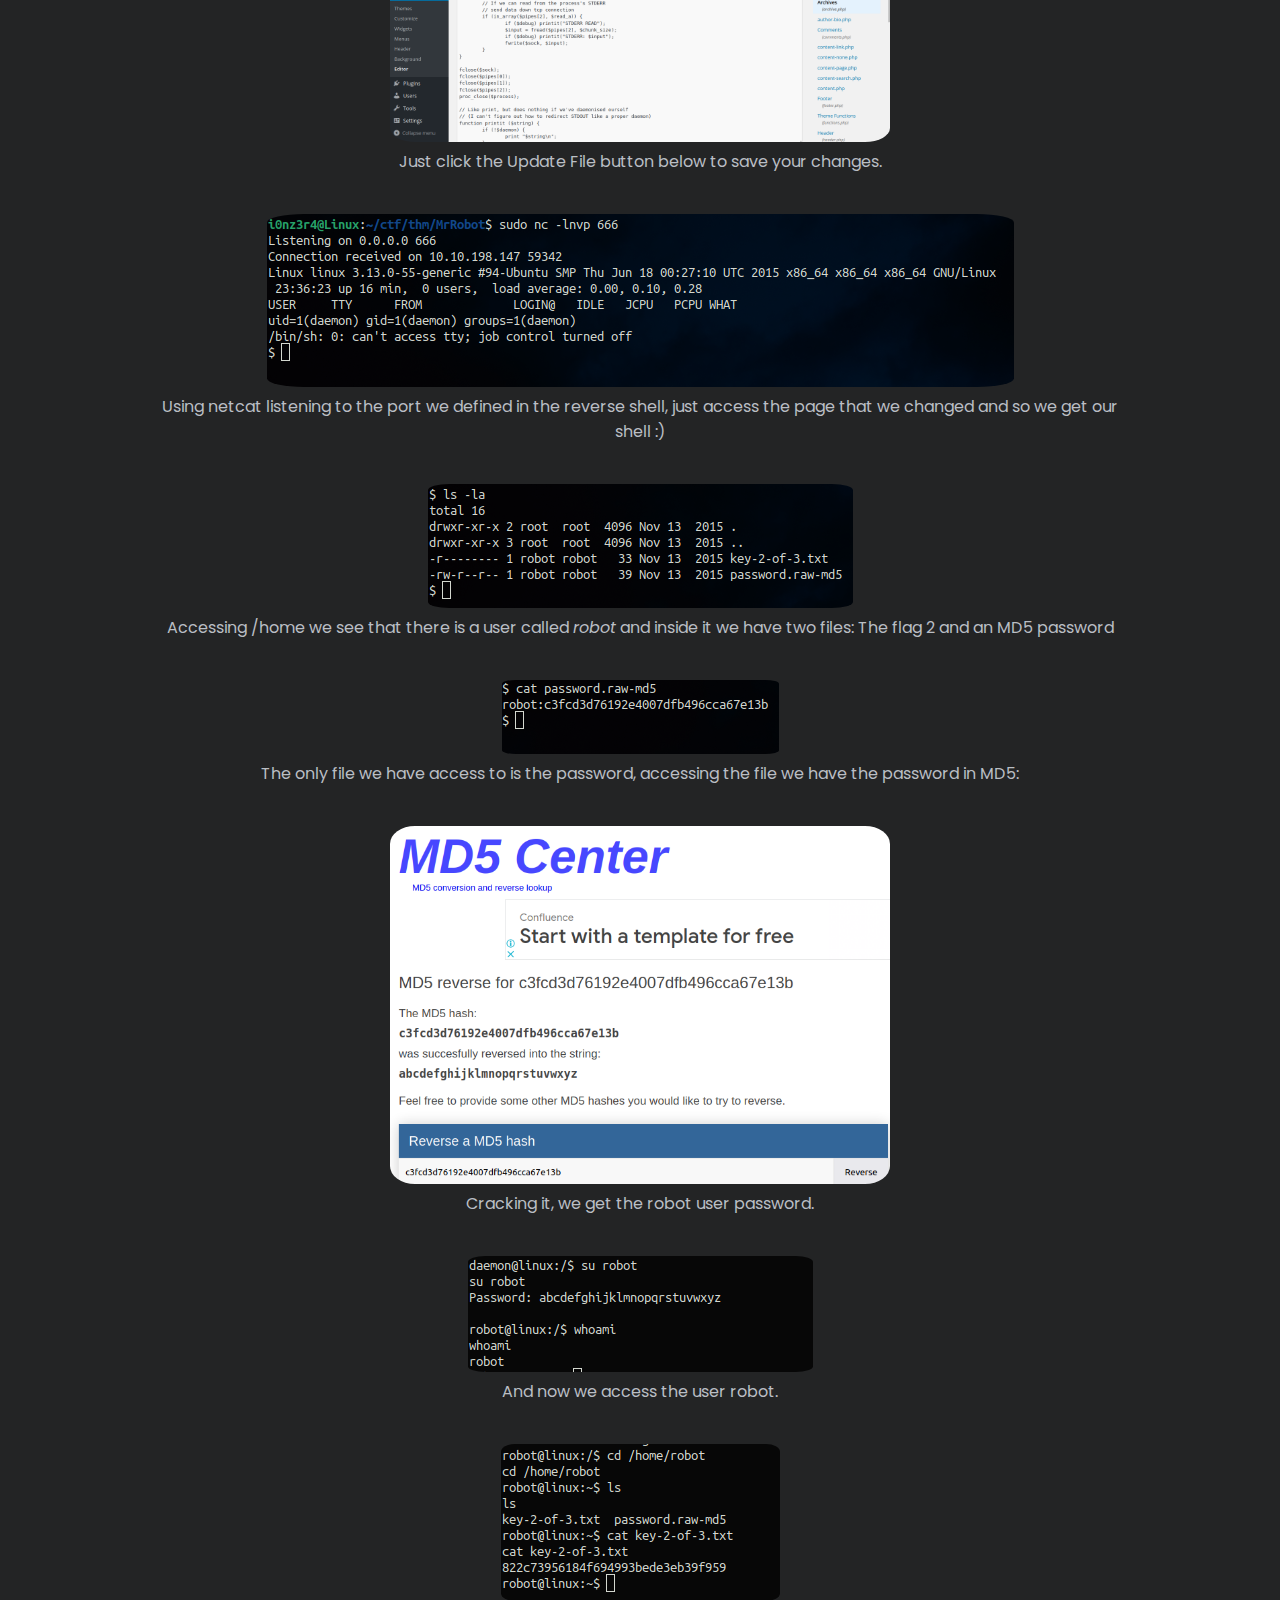
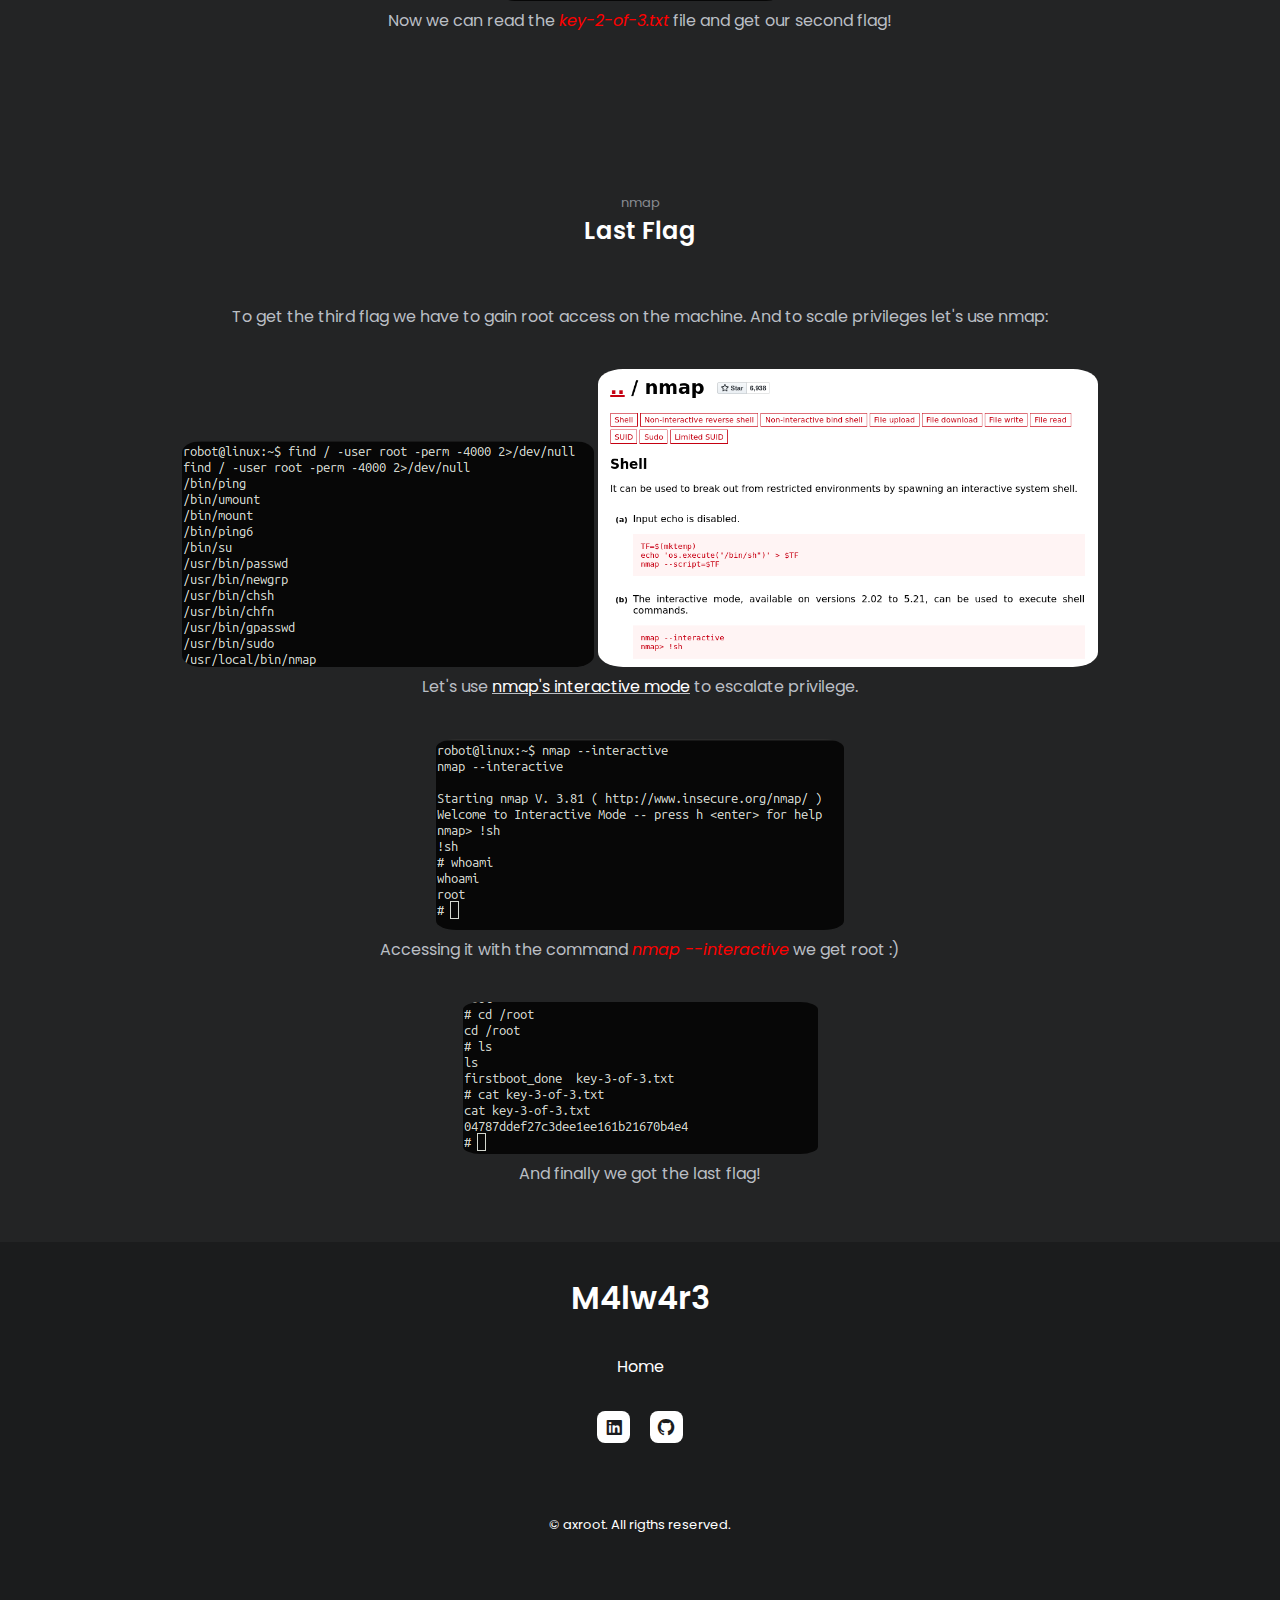
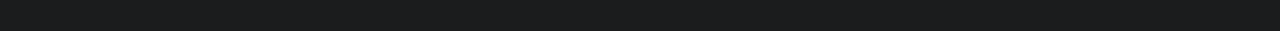
==== commit 4a10f2c6: "Update" ====
--- a/writeups/mr-robot/mr-robot.html
+++ b/writeups/mr-robot/mr-robot.html
@@ -193,22 +193,22 @@
 
                 <ul class="footer__list">
                     <li>
-                        <a href="https://micromalware.github.io/" class="footer__link">Home</a>
+                        <a href="https://axr00t.github.io/" class="footer__link">Home</a>
                     </li>
                 </ul>
 
                 <ul class="footer__social">
-                    <a href="https://www.linkedin.com/in/yoon-guilherme/" target="_blank" class="footer__social-link">
+                    <a href="https://www.linkedin.com/in/yoon-santos/" target="_blank" class="footer__social-link">
                         <i class='bx bxl-linkedin-square'></i>
                     </a>
 
-                    <a href="https://github.com/micromalware" target="_blank" class="footer__social-link">
+                    <a href="https://github.com/axr00t" target="_blank" class="footer__social-link">
                         <i class='bx bxl-github' ></i>
                     </a>
                 </ul>
 
                 <span class="footer__copy">
-                    &#169; M4lw4r3. All rigths reserved.
+                    &#169; axroot. All rigths reserved.
                 </span>
             </div>
         </footer>
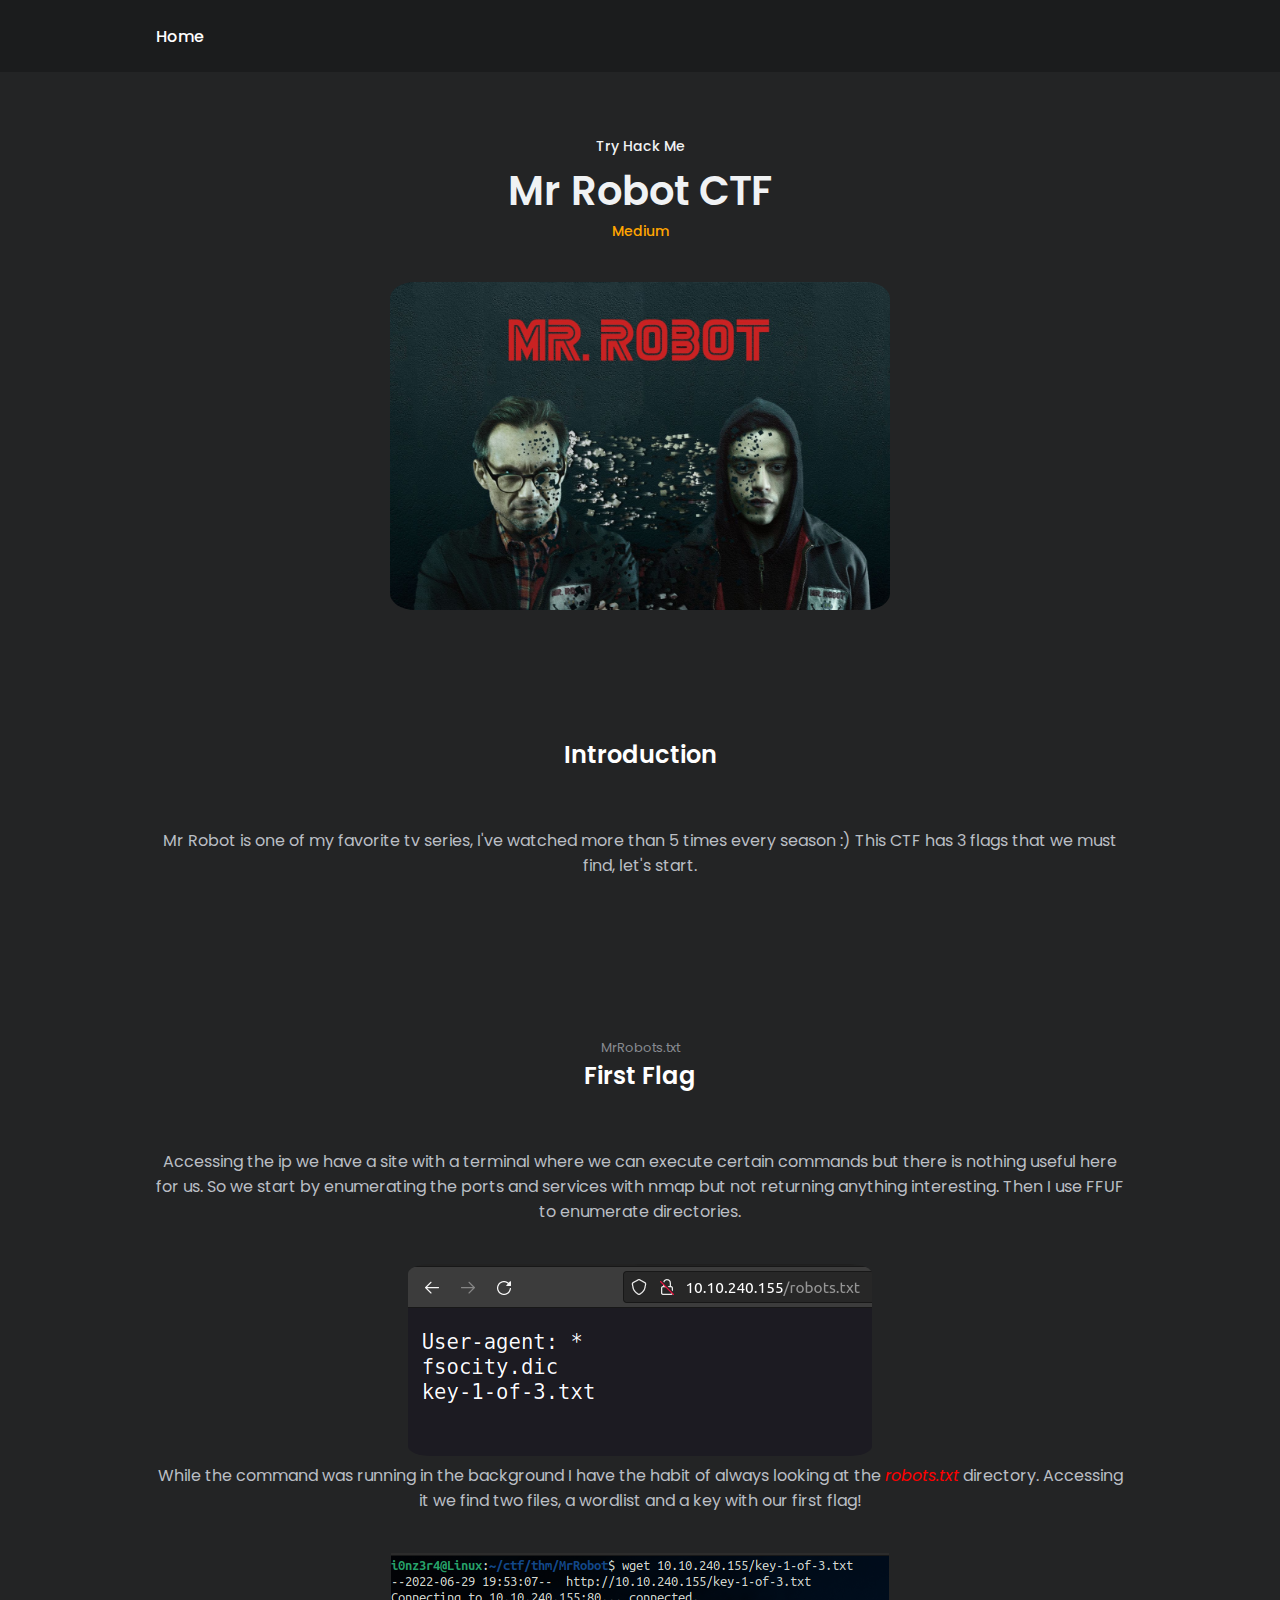
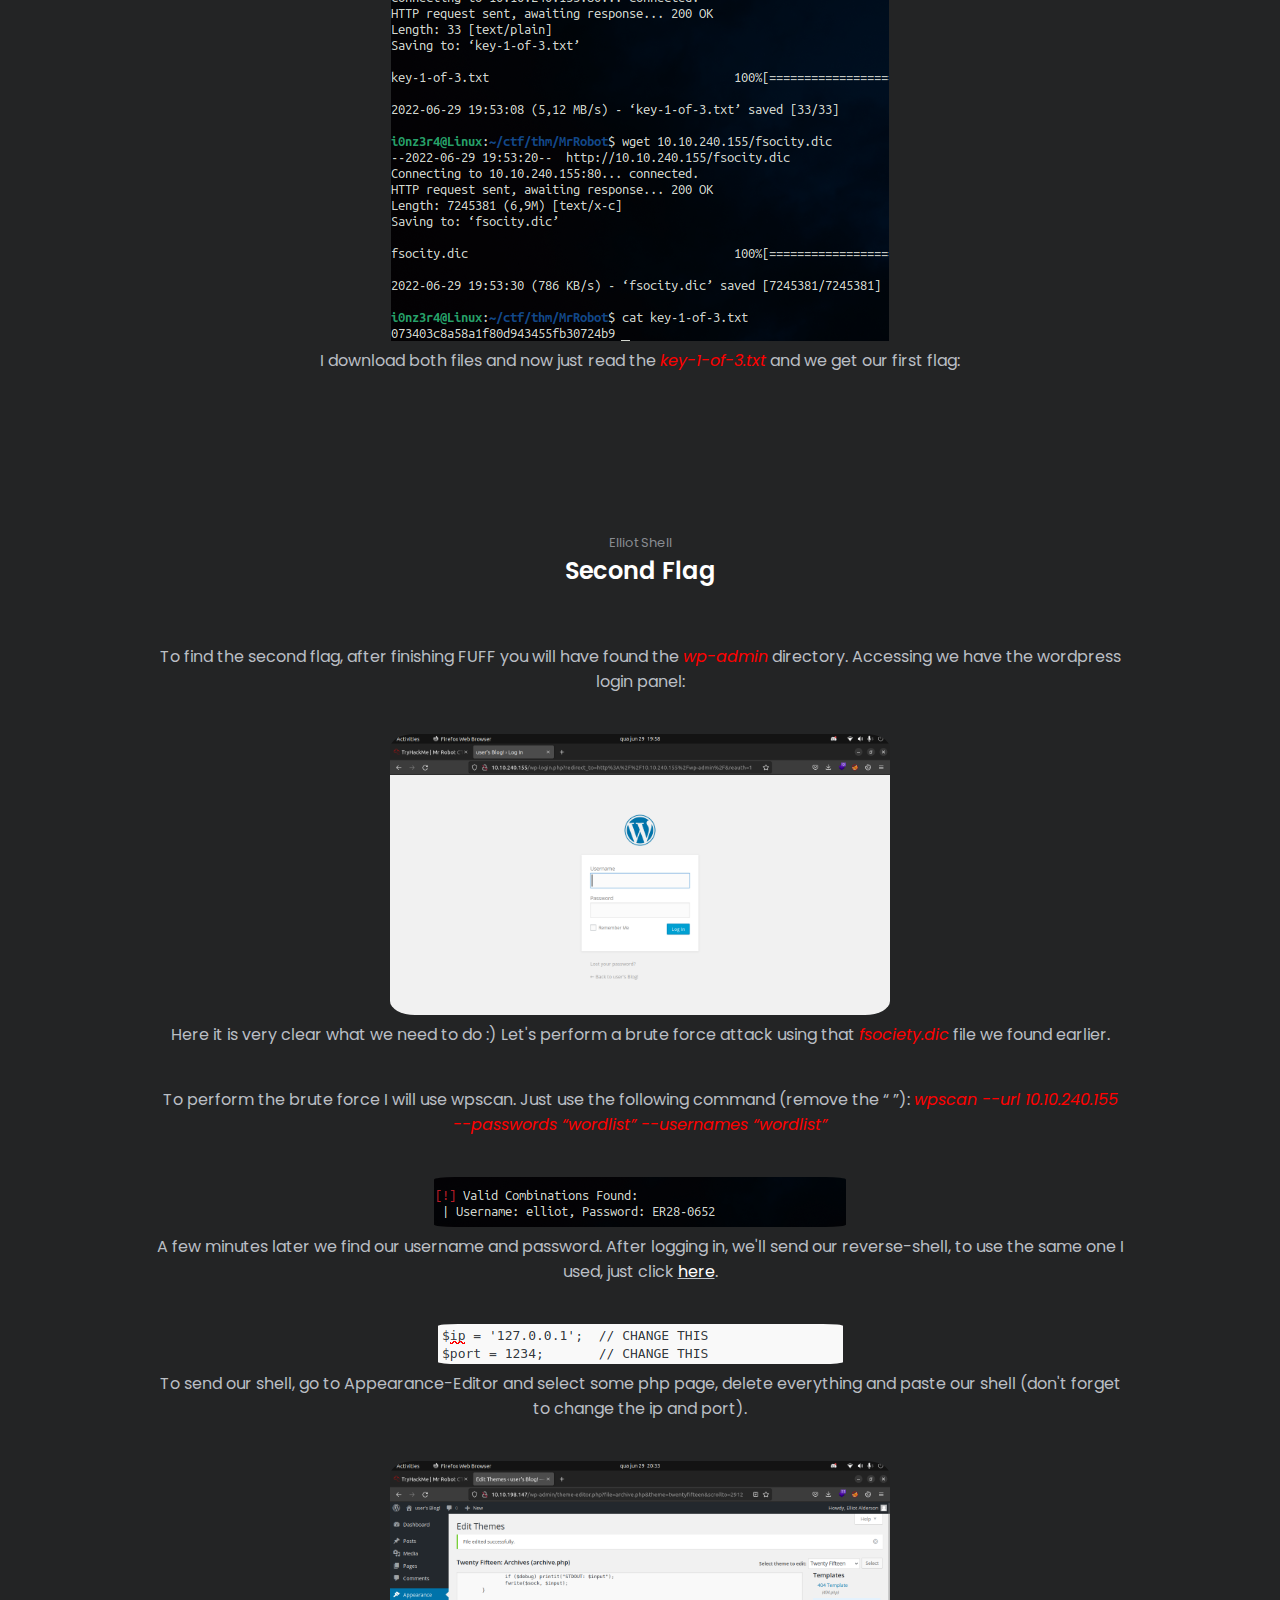
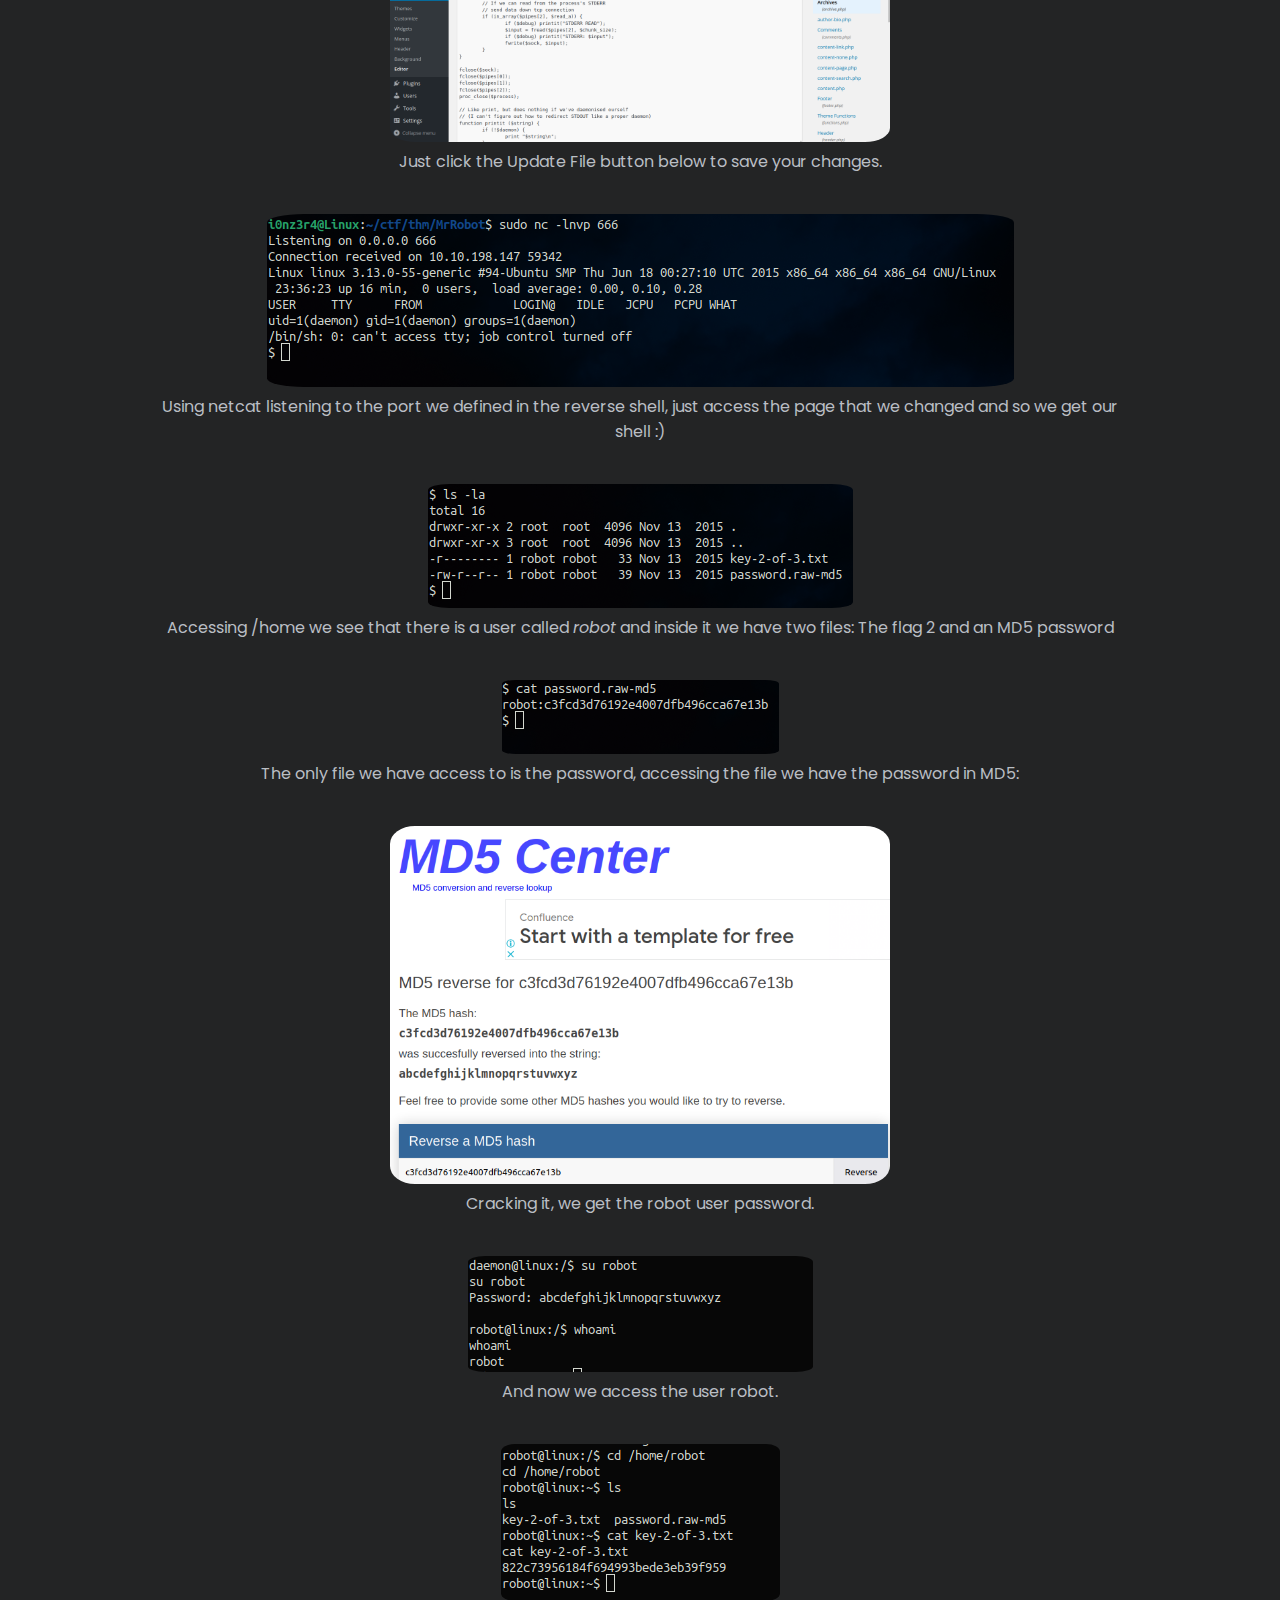
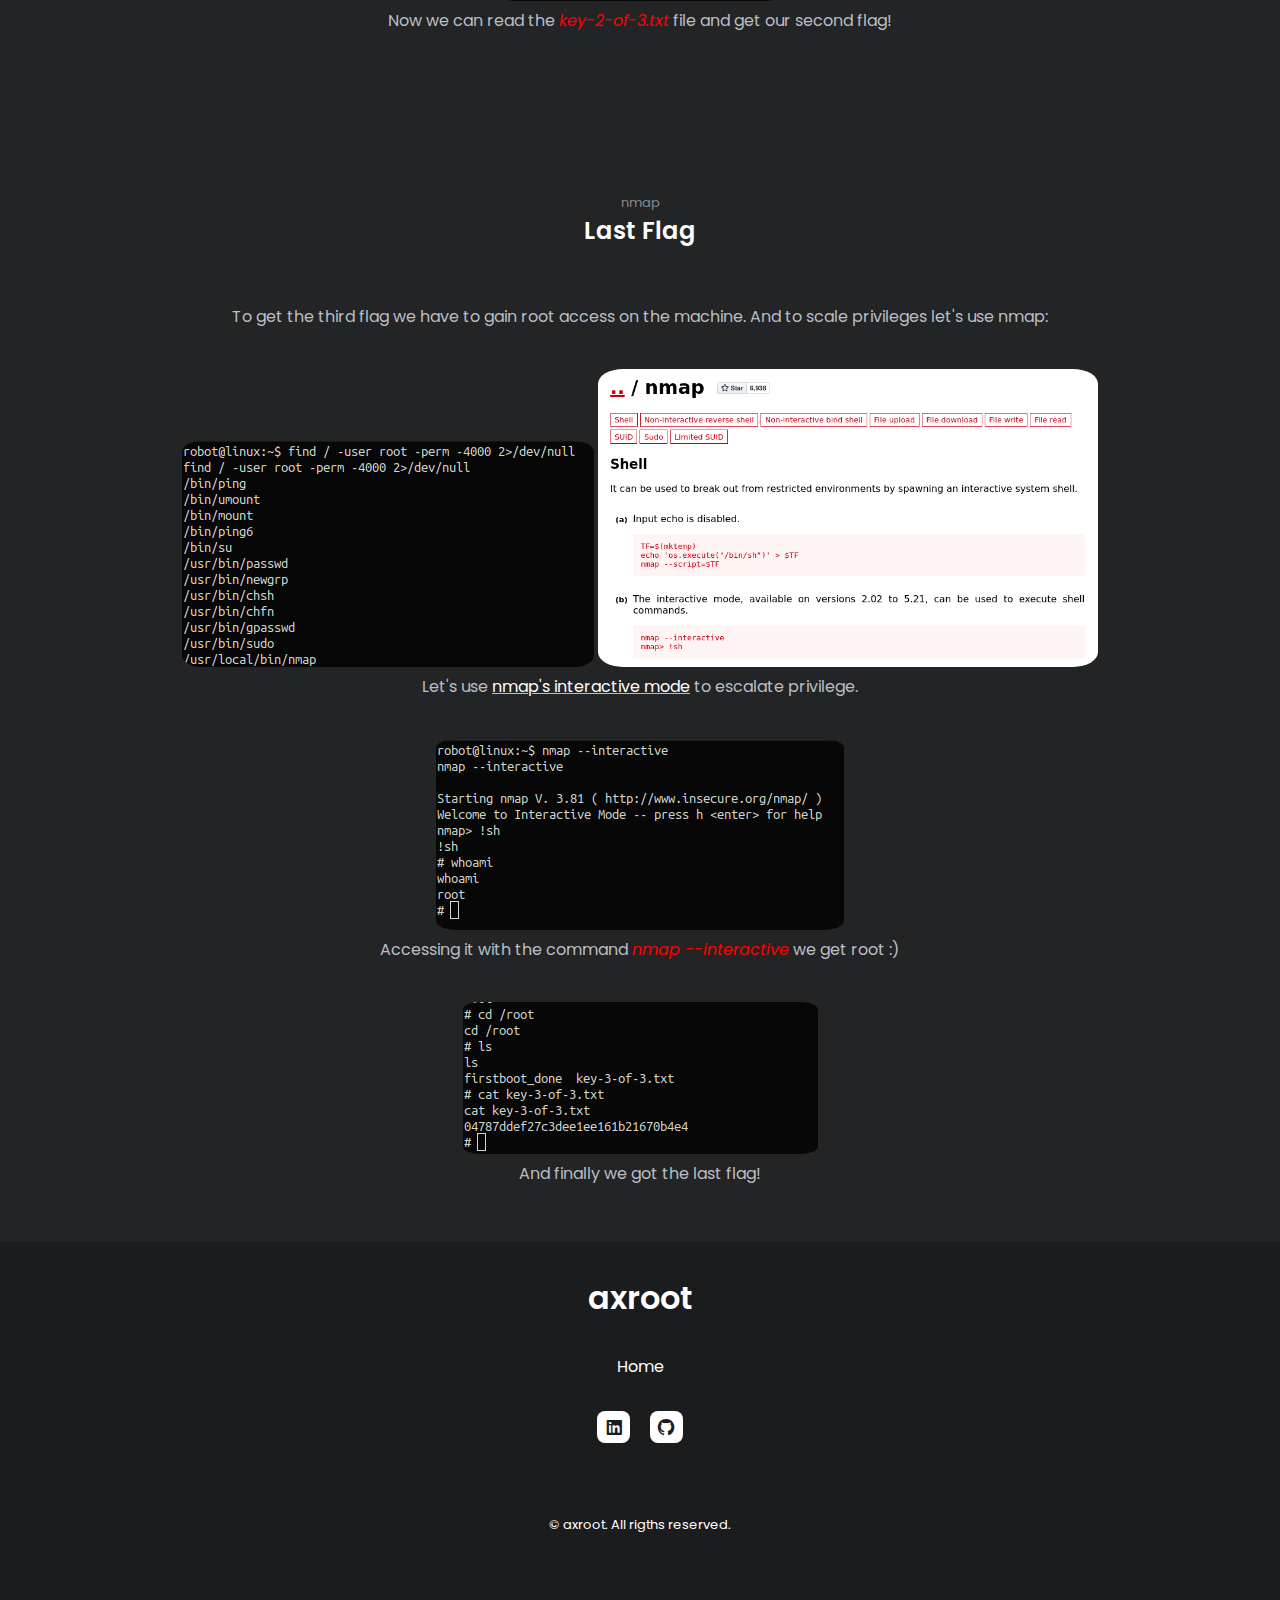
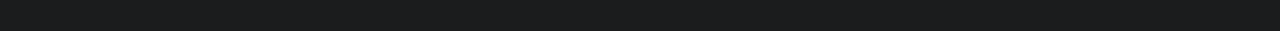
==== commit 4adad0c3: "Added new youtube video" ====
--- a/writeups/mr-robot/mr-robot.html
+++ b/writeups/mr-robot/mr-robot.html
@@ -189,7 +189,7 @@
         <!--=============== FOOTER ===============-->
         <footer class="footer">
             <div class="footer__container container">
-                <h1 class="footer__title">M4lw4r3</h1>
+                <h1 class="footer__title">axroot</h1>
 
                 <ul class="footer__list">
                     <li>
